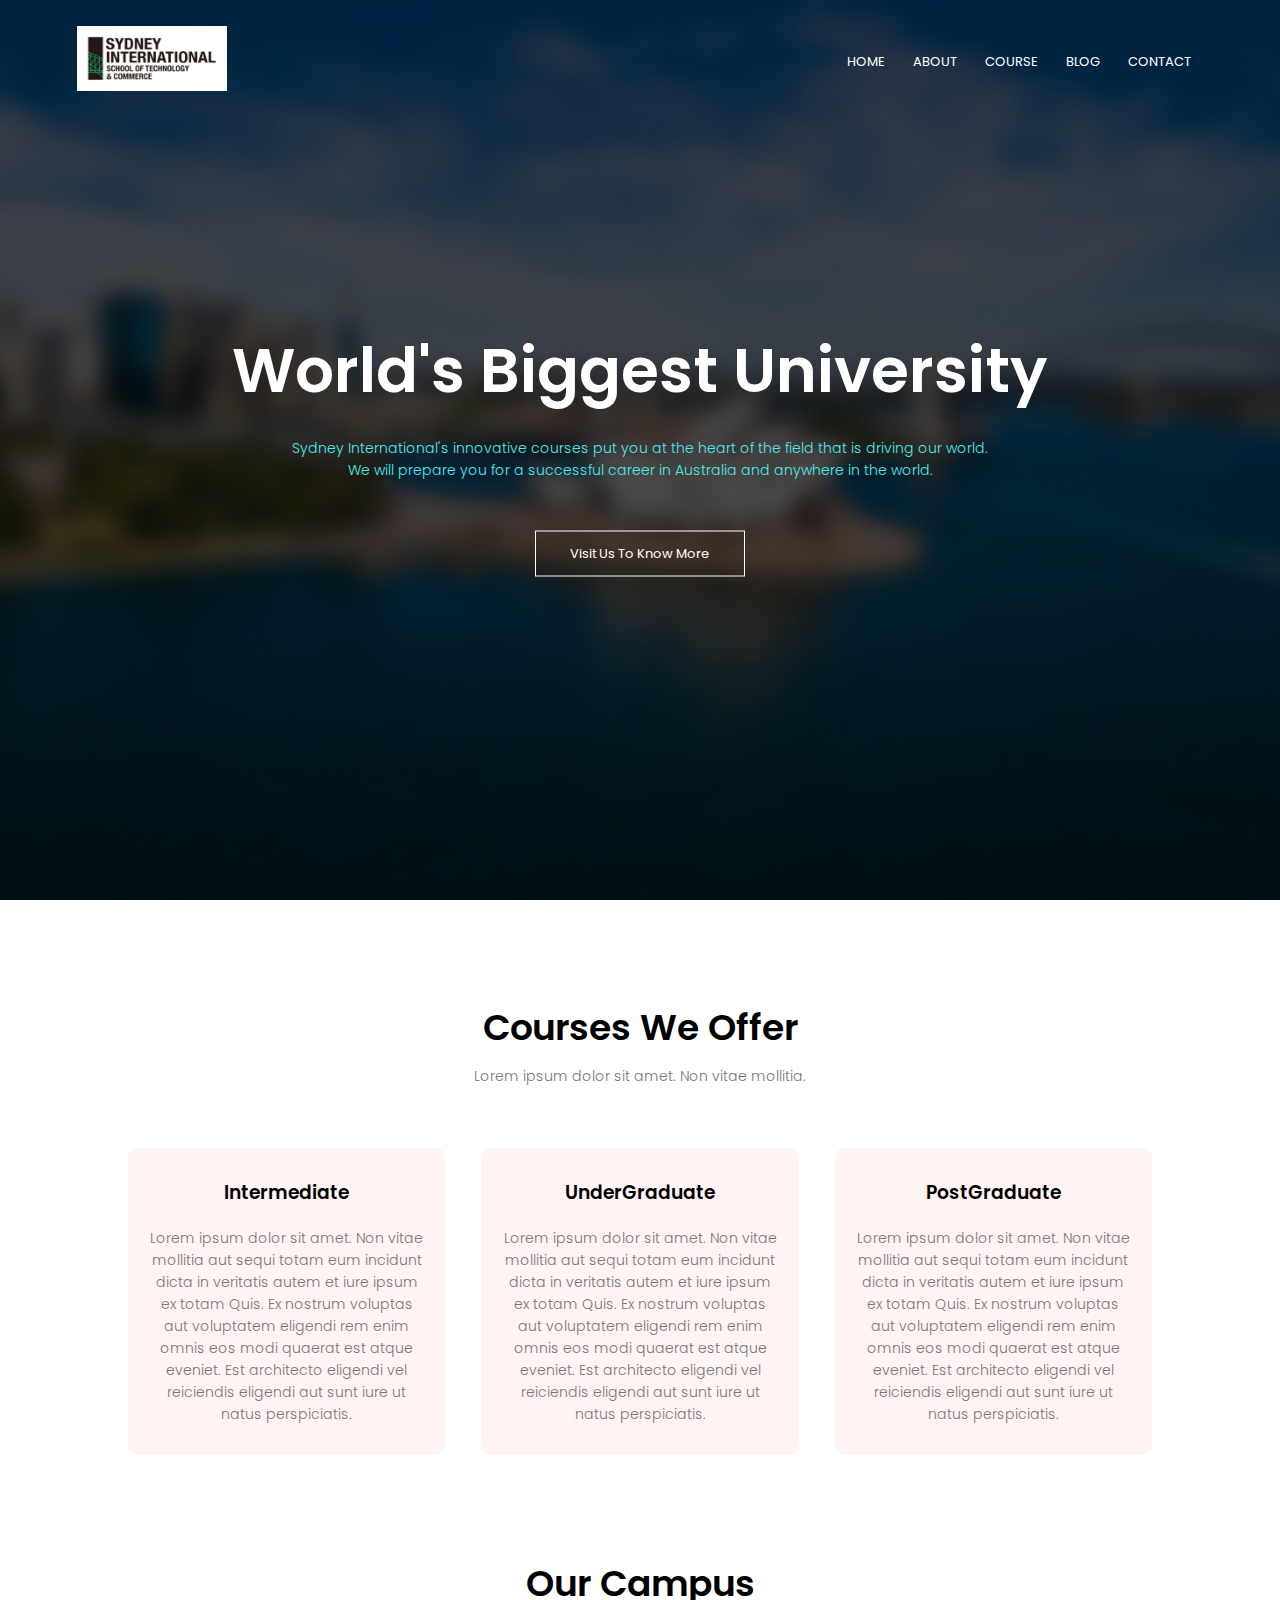
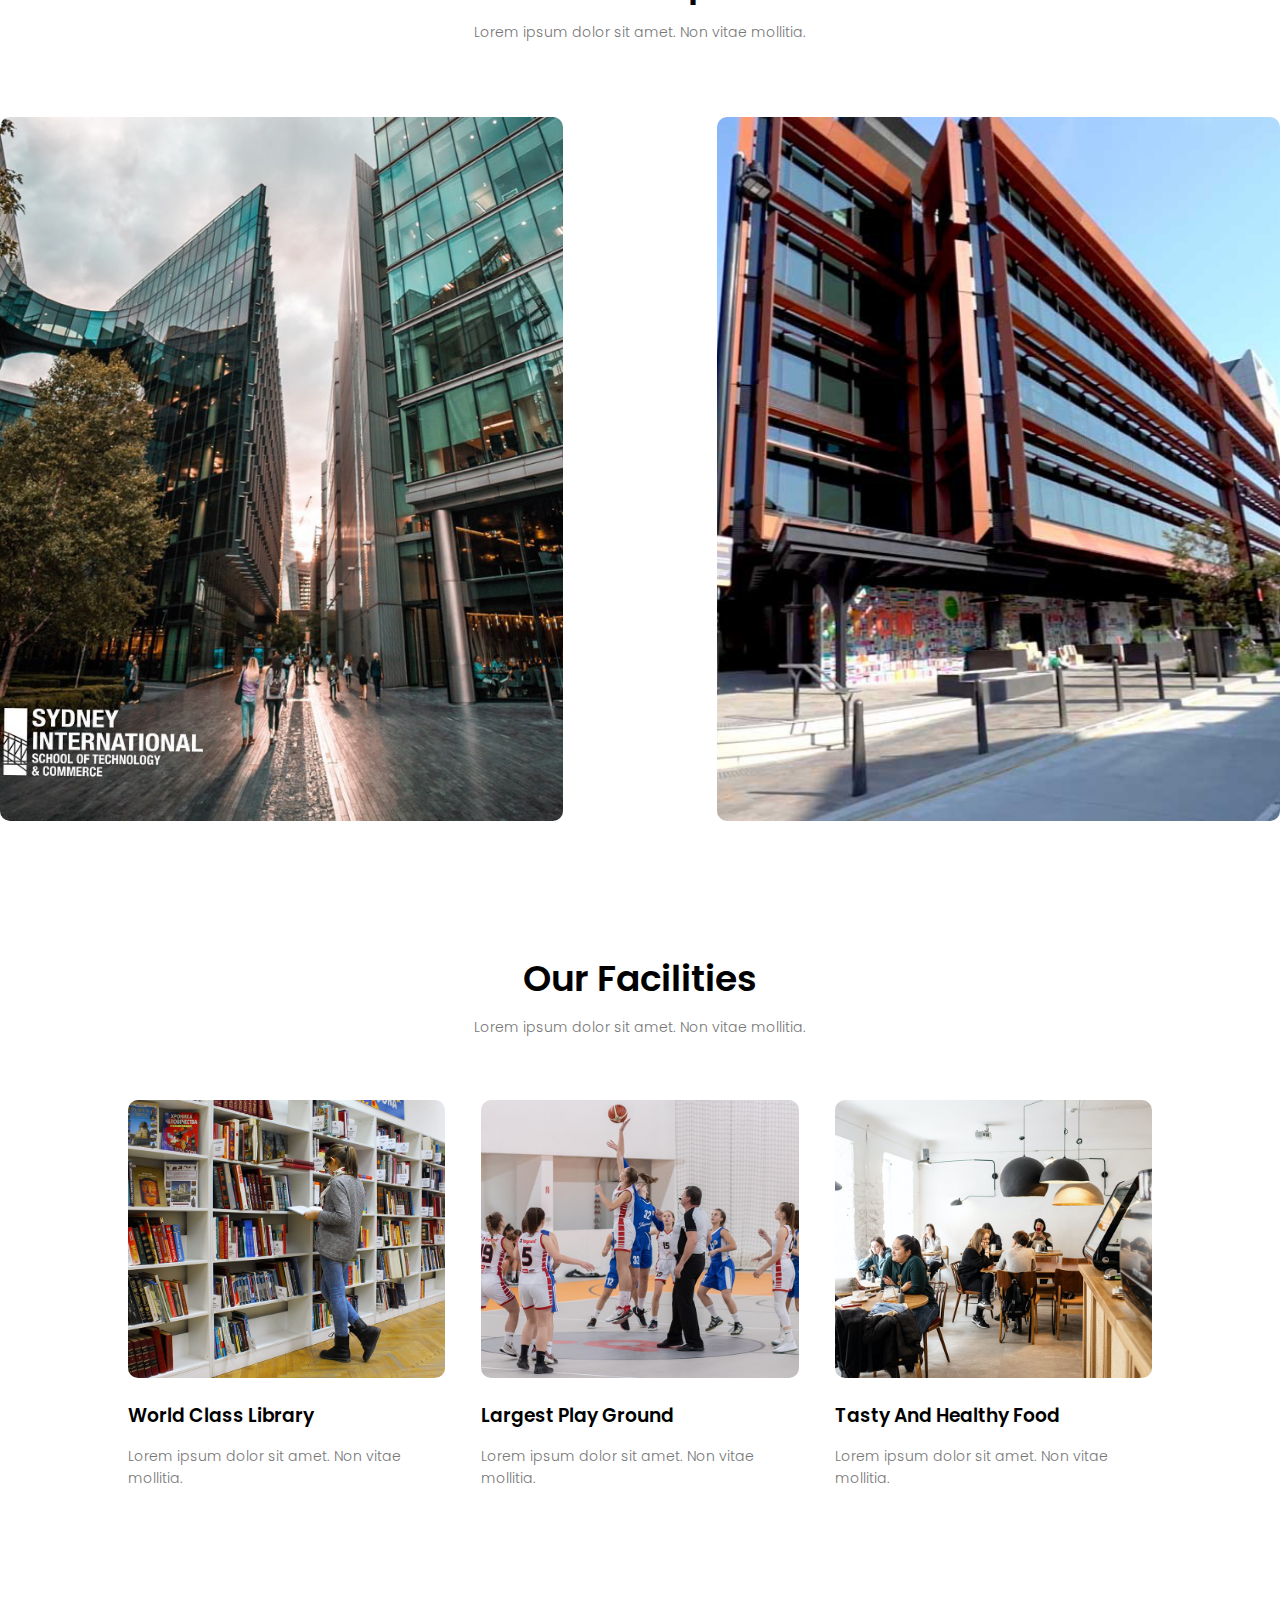
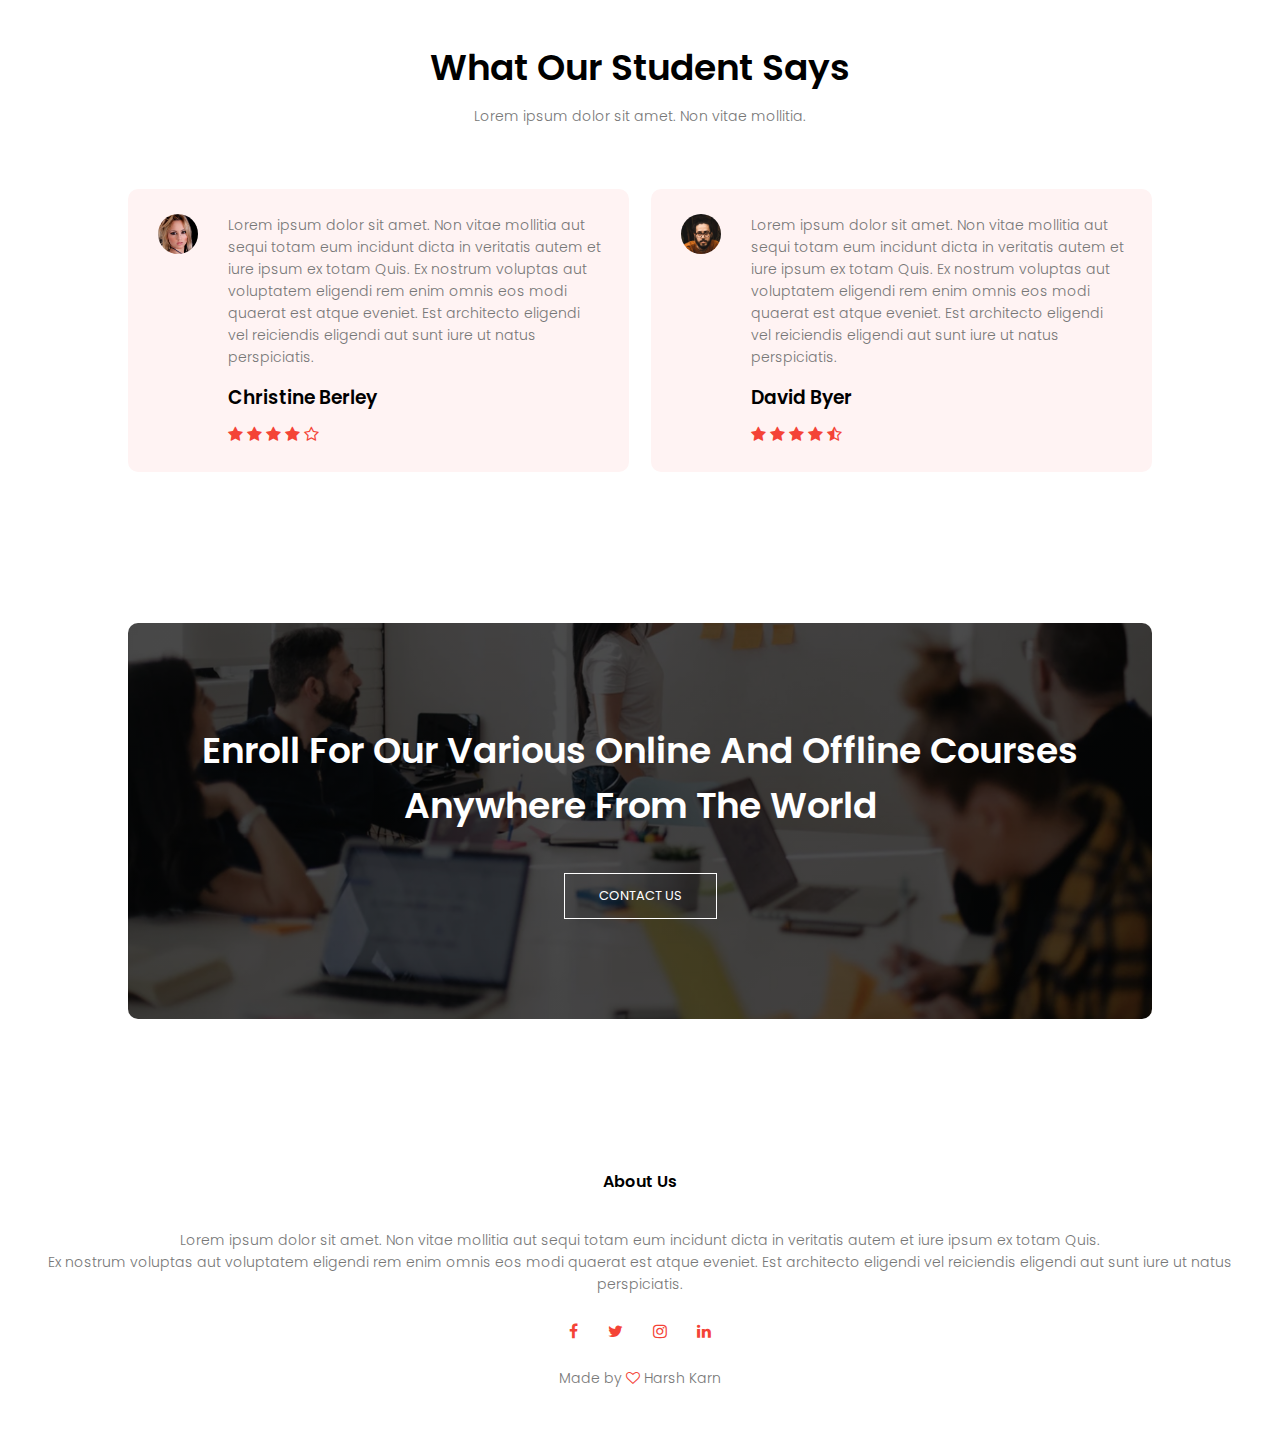
==== index.html @ 25615e6a "ADDED FILES" ====
<!DOCTYPE html>
<html>
<head>
    <meta name="viewport" content="width=device-width, initial-scale=1.0">
    <title>University Website Design</title>
    <link rel="stylesheet" href="style.css"> 
    <link rel="preconnect" href="https://fonts.googleapis.com"><link rel="preconnect" href="https://fonts.gstatic.com" crossorigin><link href="https://fonts.googleapis.com/css2?family=Poppins:wght@100;200;300;400;600;700&display=swap" rel="stylesheet">
    <link rel="stylesheet" href="https://cdnjs.cloudflare.com/ajax/libs/font-awesome/4.7.0/css/font-awesome.min.css">

</head>
<body>
 <section class="header">
     <nav>
     <a href="index.html"><img src="images/logo.png"></a>
         <div class="nav-links" id="navLinks">
             <i class="fa fa-times" onclick="hideMenu()"></i>
         <ul>
             <li><a href="index.html">HOME</a></li>
              <li><a href="about.html">ABOUT</a></li>
              <li><a href="course.html">COURSE</a></li>
              <li><a href="blog.html">BLOG</a></li>
              <li><a href="">CONTACT</a></li>
             </ul>
         </div>
         <i class="fa fa-bars" onclick="showMenu()"></i>
     </nav>
     <div class="text-box">
         <h1>World's Biggest University</h1>
         <p>Sydney International's innovative courses put you at the heart of the field that is driving our world.<br> We will prepare you for a successful career in Australia and anywhere in the world.
</p>
         <a href="" class="hero-btn">Visit Us To Know More</a>
     </div>


    </section>
    <!-------Course------->
    <section class="course">
        <h1>Courses We Offer</h1>
        <p>Lorem ipsum dolor sit amet. Non vitae mollitia. </p>
        
        <div class="row">
        <div class="course-col">
           <h3>Intermediate</h3> 
            <p>Lorem ipsum dolor sit amet. Non vitae mollitia aut sequi totam eum incidunt dicta in veritatis autem et iure ipsum ex totam Quis. Ex nostrum voluptas aut voluptatem eligendi rem enim omnis eos modi quaerat est atque eveniet. Est architecto eligendi vel reiciendis eligendi aut sunt iure ut natus perspiciatis.</p>  
            </div>
            <div class="course-col">
           <h3>UnderGraduate</h3> 
            <p>Lorem ipsum dolor sit amet. Non vitae mollitia aut sequi totam eum incidunt dicta in veritatis autem et iure ipsum ex totam Quis. Ex nostrum voluptas aut voluptatem eligendi rem enim omnis eos modi quaerat est atque eveniet. Est architecto eligendi vel reiciendis eligendi aut sunt iure ut natus perspiciatis.</p>  
            </div>
            <div class="course-col">
           <h3>PostGraduate</h3> 
            <p>Lorem ipsum dolor sit amet. Non vitae mollitia aut sequi totam eum incidunt dicta in veritatis autem et iure ipsum ex totam Quis. Ex nostrum voluptas aut voluptatem eligendi rem enim omnis eos modi quaerat est atque eveniet. Est architecto eligendi vel reiciendis eligendi aut sunt iure ut natus perspiciatis.</p>  
            </div>
        </div>
    </section>
    
    <!-----campus----->
    <section class="campus">
    <h1>Our Campus</h1>
    <p>Lorem ipsum dolor sit amet. Non vitae mollitia. </p>
        
        
        <div class="row">
        <div class="campus-col">
            <img src="images/sistc.png">
            <div class="layer">
                <h3>SISTC</h3>
             </div>
             </div>
            <div class="campus-col">
            <img src="images/sistc_b.png">
            <div class="layer">
                <h3>SYDNEY INTERNATIONAL SCHOOL</h3>
                </div>
            </div>
        </div>
    </section>
    
    <!-----Facilities----->
    <section class="facilities">
    <h1>Our Facilities</h1>
        <p>Lorem ipsum dolor sit amet. Non vitae mollitia. </p>
        
        <div class="row">
        <div class="facilities-col">
        <img src="images/library.png">
            <h3>World Class Library</h3>
            <p>Lorem ipsum dolor sit amet. Non vitae mollitia. </p>
            </div>
         <div class="facilities-col">
        <img src="images/basketball.png">
            <h3>Largest Play Ground</h3>
            <p>Lorem ipsum dolor sit amet. Non vitae mollitia. </p>
        </div>
 <div class="facilities-col">
        <img src="images/cafeteria.png">
            <h3>Tasty And Healthy Food</h3>
            <p>Lorem ipsum dolor sit amet. Non vitae mollitia. </p>
        </div>
        </div>
     </section>

    <!-----testimonials----->
    
    <section class="testimonials">
         <h1>What Our Student Says</h1>
            <p>Lorem ipsum dolor sit amet. Non vitae mollitia. </p>
        <div class="row">
        <div class="testimonial-col">
            <img src="images/user1.jpg">
            <div>
                <p>Lorem ipsum dolor sit amet. Non vitae mollitia aut sequi totam eum incidunt dicta in veritatis autem et iure ipsum ex totam Quis. Ex nostrum voluptas aut voluptatem eligendi rem enim omnis eos modi quaerat est atque eveniet. Est architecto eligendi vel reiciendis eligendi aut sunt iure ut natus perspiciatis.</p>  
                <h3>Christine Berley</h3>
                <i class="fa fa-star"></i>
                <i class="fa fa-star"></i>
                <i class="fa fa-star"></i>
                <i class="fa fa-star"></i>
                <i class="fa fa-star-o"></i>
            </div>
          </div>
            <div class="testimonial-col">
            <img src="images/user2.jpg">
            <div>
                <p>Lorem ipsum dolor sit amet. Non vitae mollitia aut sequi totam eum incidunt dicta in veritatis autem et iure ipsum ex totam Quis. Ex nostrum voluptas aut voluptatem eligendi rem enim omnis eos modi quaerat est atque eveniet. Est architecto eligendi vel reiciendis eligendi aut sunt iure ut natus perspiciatis.</p>  
                <h3>David Byer</h3>
                <i class="fa fa-star"></i>
                <i class="fa fa-star"></i>
                <i class="fa fa-star"></i>
                <i class="fa fa-star"></i>
                <i class="fa fa-star-half-o"></i>
            </div>
          </div>
        </div>
    
    
    </section>
    
    <!-----Call To Action----->
    
    <section class="cta">
        <h1>Enroll For Our Various Online And Offline Courses <br>Anywhere From The World</h1>
        <a href="" class="hero-btn">CONTACT US</a>
    </section>
    
    
    <!------Footer------>
    
    <section class="footer">
        <h4>About Us</h4>
        <p>Lorem ipsum dolor sit amet. Non vitae mollitia aut sequi totam eum incidunt dicta in veritatis autem et iure ipsum ex totam Quis.<br> Ex nostrum voluptas aut voluptatem eligendi rem enim omnis eos modi quaerat est atque eveniet. Est architecto eligendi vel reiciendis eligendi aut sunt iure ut natus perspiciatis.</p>
        <div class="icons">
        <i class="fa fa-facebook"></i>
             <i class="fa fa-twitter"></i>
             <i class="fa fa-instagram"></i>
             <i class="fa fa-linkedin"></i>
        </div>
        <p>Made by <i class="fa fa-heart-o"></i> Harsh Karn</p>
    </section>
     

    
    
    
    
    
    
    
     

<!--------Javascript for Toggle Menu--------> 
<script>
    var navLinks = document.getElementById("navLinks");
    function showMenu(){
        navLinks.style.right = "0";
    }
    function hideMenu(){
        navLinks.style.right = "-200px";
    }
     </script>
   
</body>
</html>
---- style.css ----
* {
    margin: 0;
    padding: 0;
    font-family: 'Poppins', sans-serif;
}
.header{
    min-height: 100vh;
    width: 100%;
 background-image:  linear-gradient(rgba(0,0,0,0.7),rgba(0,0,0,0.7)),url(images/banner.jpg);
background-position: center;
background-size: cover;
position: relative;
}
nav{
    display: flex;
    padding: 2% 6%;
    justify-content: space-between;
    align-items: center;
} 
nav img{
width: 150px;
}
.nav-links{
    flex: 1;
    text-align: right;
}
.nav-links ul li{
    list-style: none;
    display: inline-block;
    padding: 8px 12px;
    position: relative;
}
.nav-links ul li a{
   color: #fff;
    text-decoration: none;
    font-size: 13px;
}
.nav-links ul li::after{
    content: '';
    width: 0%;
    height: 2px;
    background: #f44336;
    display: block;
    margin: auto;
    transition: 0.5s;
}
.nav-links ul li:hover::after{
    width: 100%;
}
.text-box{
    width: 90%;
    color: #fff;
    position: absolute;
    top: 50%;
    left: 50%;
    transform: translate(-50%,-50%);
    text-align: center;
}
.text-box h1{
    font-size: 62px;
}
.text-box p{
    margin: 10px 0 40px;
    font-size: 14px;
    color: #50ebec;
}
.hero-btn{
    display: inline-block;
    text-decoration: none;
    color: #fff;
    border: 1px solid #fff;
    padding: 12px 34px;
    font-size: 13px;
    background: transparent;
    position: relative;
    cursor: pointer;
}
.hero-btn:hover{
    border: 1px solid #00ffff;
    background: #00ffff;
    transition: 1s;
}

nav .fa{
    display: none;
}



@media(max-width: 700px){
    .text-box h1{
        font-size: 20px;
    }
    .nav-links ul li{
        position:absolute;
        background: #f44336;
        height: 100vh;
        width: 200px;
        top: 0;
        right: -200px;
        text-align: left;
        z-index: 2;
        transition: 1s;
    }
    nav .fa{
        display: block;
        color: #fff;
        margin: 10px;
        font-size: 22px;
        cursor: pointer;
    }
    .nav-links ul{
        padding: 30px;
    } 
}


/*-----course-----*/

.course{
    width: 80%;
    margin: auto;
    text-align: center;
    padding-top: 100px;
}
h1{
    font-size: 36px;
    font-weight: 600;
}

p{
    color: #777;
    font-size: 14px;
    font-weight: 300;
    line-height: 22px;
    padding: 10px;
}

.row{
    margin-top: 5%;
    display: flex;
    justify-content: space-between;
}
.course-col{
    flex-basis: 31%;
    background: #fff3f3;
    border-radius: 10px;
    margin-bottom: 5%;
    padding: 20px 12px;
    box-sizing: border-box;
    transition: 0.5s;
}
h3{
    text-align: center;
    font-weight: 600;
    margin: 10px 0;
}
.course-col:hover{
    box-shadow: 0 0 20px 0px rgba(0,0,0,0.7);
}
@media(max-width: 700px){
    .row{
        flex-direction: column;
    }
}

/*-----campus-----*/

.campus{
    width: 80%
        margin: auto;
    text-align: center;
    padding-top: 50px;
}
.campus-col{
    flex-basis: 44%;
    border-radius: 10px;
    margin-bottom: 30px;
    position: relative;
    overflow: hidden;
}
.campus-col img{
  width: 100%; 
    display: block;
}
.layer{
    background: transparent;
    height: 100%;
    width: 100%;
    position: absolute;
    top: 0;
    left: 0;
    transition: 0.5s;
}
.layer:hover{
    background: rgba(226,0,0,0.7);
}
.layer h3{
    width: 100%;
    font-weight: 500;
    color: #fff;
    font-size: 26px;
    bottom: 0;
    left: 50%;
    transform: translateX(-50%);
    position: absolute;
    opacity: 0;
    transition: 0.5s;
}
.layer:hover h3{
    bottom: 49%;
    opacity: 1;
}

/*------facilities------*/

.facilities{
    width: 80%;
    margin: auto;
    text-align: center;
    padding-top: 100px;
}
.facilities-col{
    flex-basis: 31%;
    border-radius: 10px;
    margin-bottom: 5%;
    text-align: left;
}
.facilities-col img{
    width: 100%;
    border-radius: 10px;
}

.facilities-col p{
    padding: 0;
}
.facilities-col h3{
    margin-top: 16px;
    margin-bottom: 15px;
    text-align: left;
}

/*-----testimonials-----*/

.testimonials{
   width: 80%;
    margin: auto;
    padding-top: 100px;
    text-align: center;
}
.testimonial-col{
    flex-basis: 44%;
    border-radius: 10px;
    margin-bottom: 5%;
    text-align: left;
    background: #fff3f3;
    padding: 25px;
    cursor: pointer;
    display: flex;
}
.testimonial-col img{
    height: 40px;
    margin-left: 5px;
    margin-right: 30px;
    border-radius: 50%;
}
.testimonial-col p{
    padding: 0;
}
.testimonial-col h3{
    margin-top: 15px;
    text-align: left;
}
.testimonial-col .fa{
    color: #f44336;
}
@media(max-width: 700px){
    .testimonial-col img{
    margin-left: 0px;
    margin-right: 15px;
   }
}

/*-----call to action-----*/

.cta{
    margin: 100px auto;
    width: 80%;
    background-image: linear-gradient(rgba(0,0,0,0.7),rgba(0,0,0,0.7)),url(images/banner2.jpg);
    background-position: center;
    background-size: cover;
    border-radius: 10px;
    text-align: center;
    padding: 100px 0;
}

.cta h1{
    color: #fff;
    margin-bottom: 40px;
    padding: 0;   
}

@media(max-width: 700px){
    .cta h1{
      font-size: 24px;  
    }
}

/*------footer------*/

.footer{
    width: 100%;
    text-align: center;
    padding: 30px 0;
}

.footer h4{
  margin-bottom: 25px;
 margin-top: 20px;
    font-weight: 600;
}
.icons .fa{
    color: #f44336;
    margin: 0 13px;
    cursor: pointer;
    padding: 18px 0;
}
.fa-heart-o{
    color: #f44336; 
}

/*------about us page------*/

.sub-header{
    height: 50vh;
    width: 100;
    background-image: linear-gradient(rgba(4,9,30,0.7),rgba(4,9,30,0.7)),url(images/background.jpg);
    background-position: center;
    background-size: cover;
    text-align: center;
    color: #fff;
}
.sub-header h1{
    margin-top: 100px;
}

.about-us{
    width: 80%;
    margin: auto;
    padding-top: 80px;
    padding-bottom: 50px;
}

.about-col{
    flex-basis: 48%;
    padding: 30px 2px;
}
.about-col img{
    width: 100%;
}

.about-col h1{
    padding-top: 0;
}
.about-col p{
    padding: 15px 0 25px;
}

.red-btn{
    border: 1px solid #f44336;
    background: transparent;
    color: #f44336;
}

.red-btn:hover{
    color: darkgreen;
}

/*------blog-content------*/

.blog-content{
    width: 80%;
    margin: auto;
    padding: 60px 0;
}
.blog-left{
    flex-basis: 65%;
}
.blog-left img{
    width: 100%;
}
.blog-left h2{
    color: #222;
    font-weight: 600;
    margin: 30px 0;
}
.blog-left p{
    color: #999;
    padding: 0;
}


.blog-right{
    flex-basis: 32%; 
}
.blog-right h3{
    background: #f44336;
    color: #fff;
    padding: 7px 0;
    font-size: 16px;
    margin-bottom: 20px;
}
.blog-right div{
    display: flex;
    align-items: center;
    justify-content: space-between;
    color: #555;
    padding: 8px;
    box-sizing: border-box;
}

.comment-box{
    border: 1px solid #ccc;
    margin: 50px 0;
    padding: 10px 20px;
}
.comment-box h3{
    text-align: left;
}
.comment-form input, .comment-form textarea{
    width: 100%;
    padding: 10px;
    margin: 15px 0;
    box-sizing: border-box;
    border: none;
    outline: none;
    background: #f0f0f0;
}

.comment-form button{
    margin: 10px 0;
}

@media(max-width:700px){
    .sub-header h1{
        font-size: 24px;
    }
}
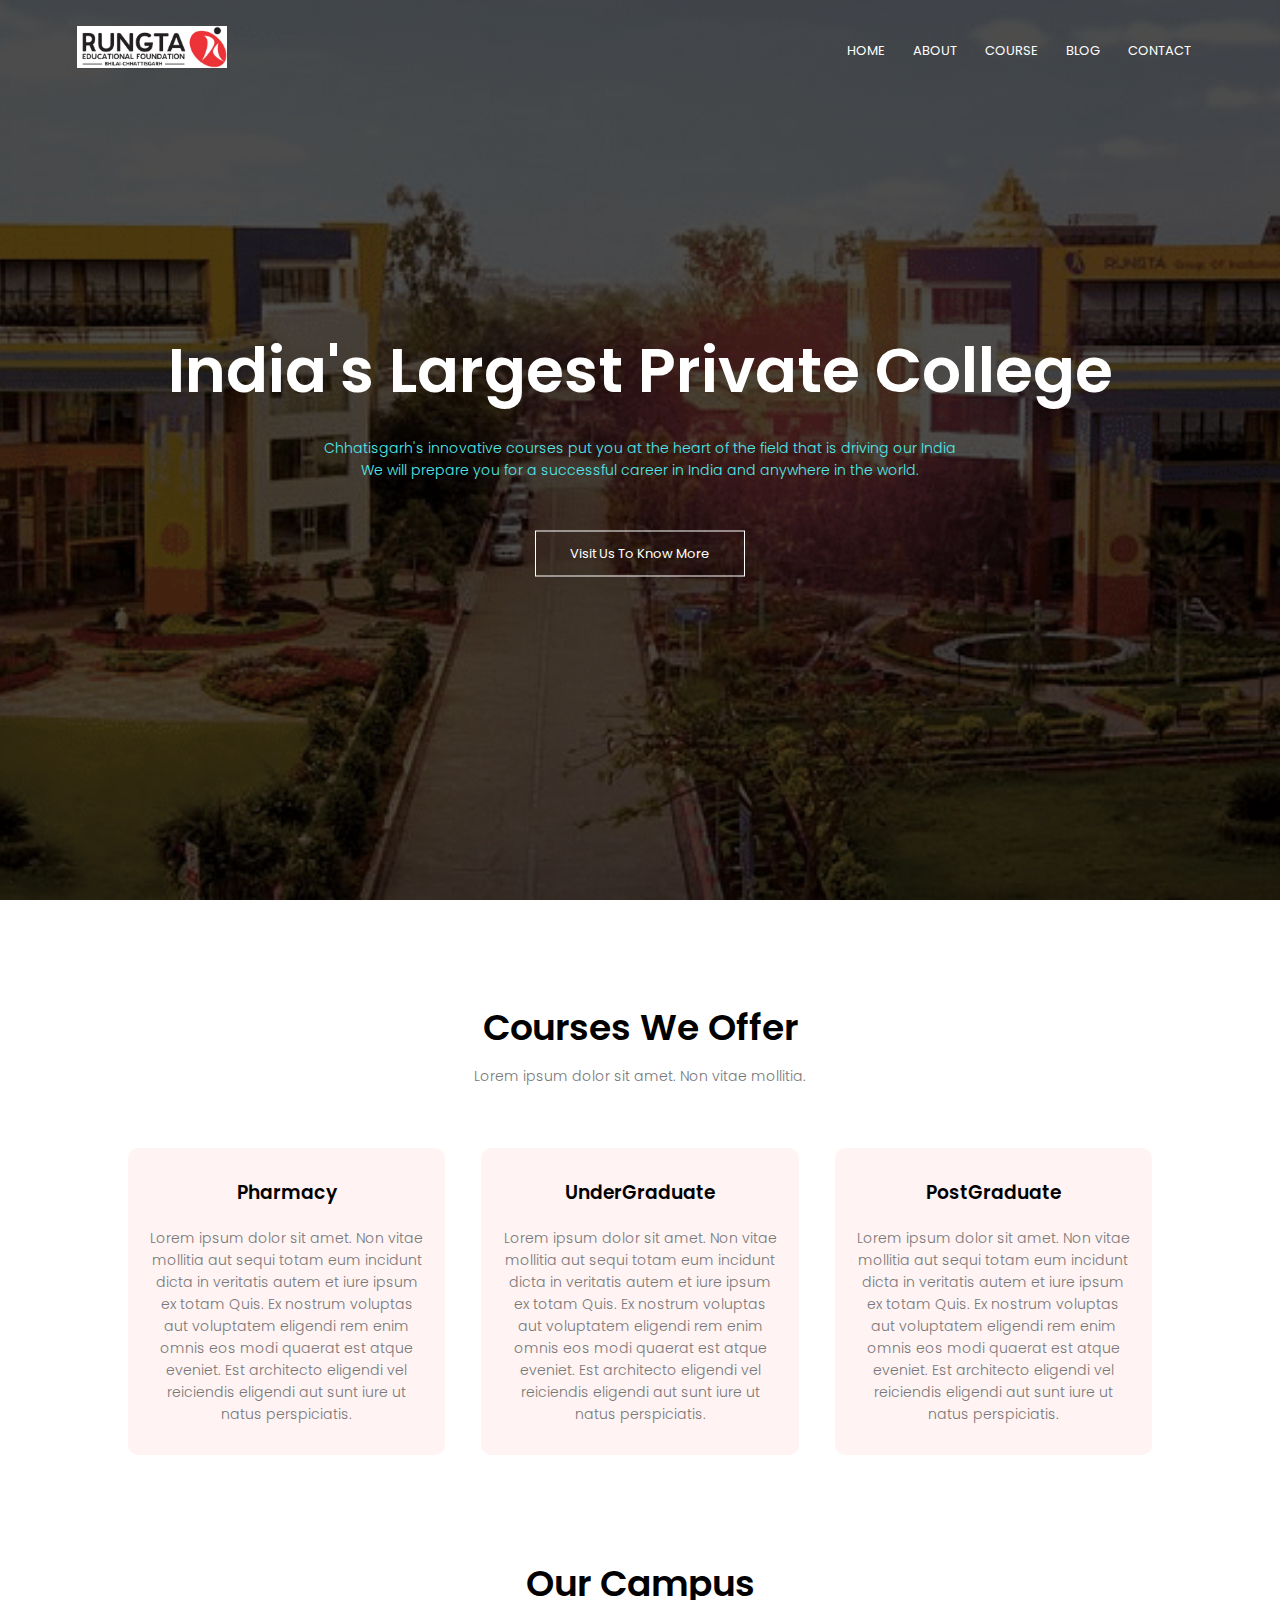
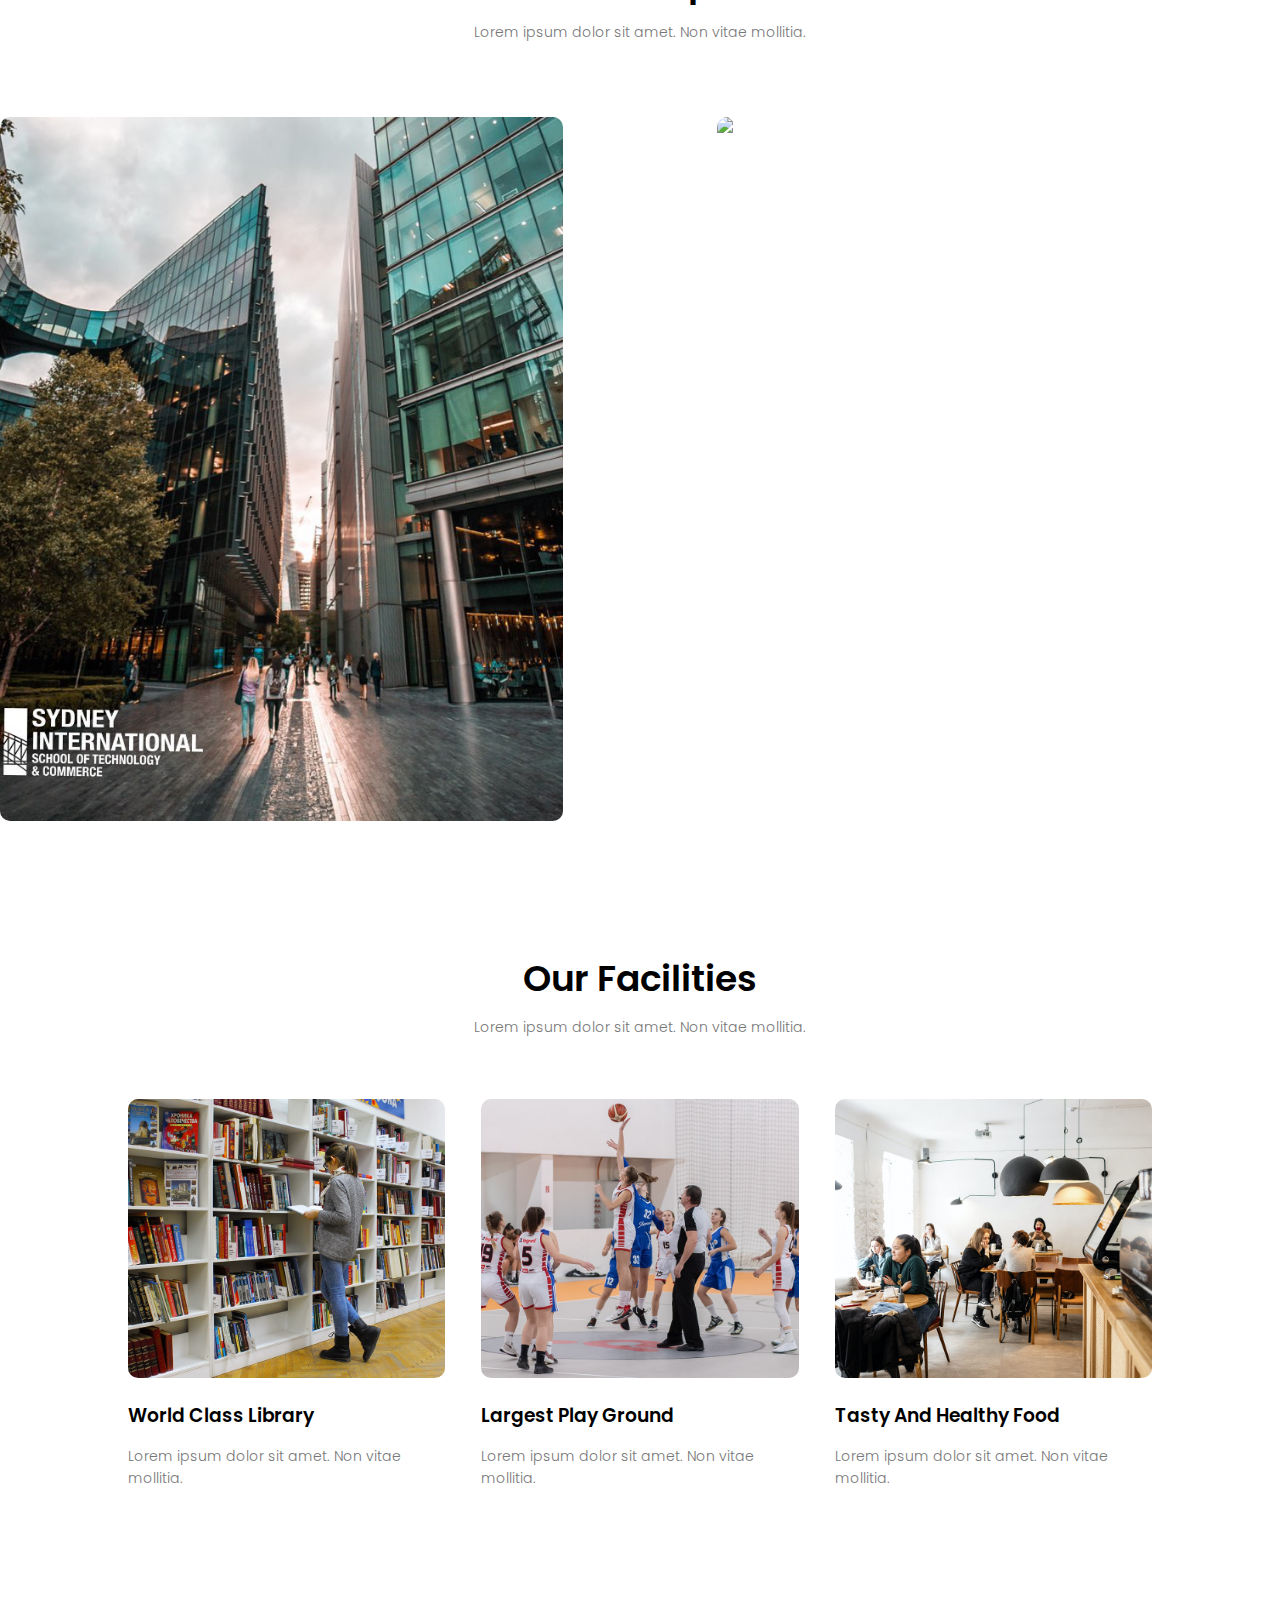
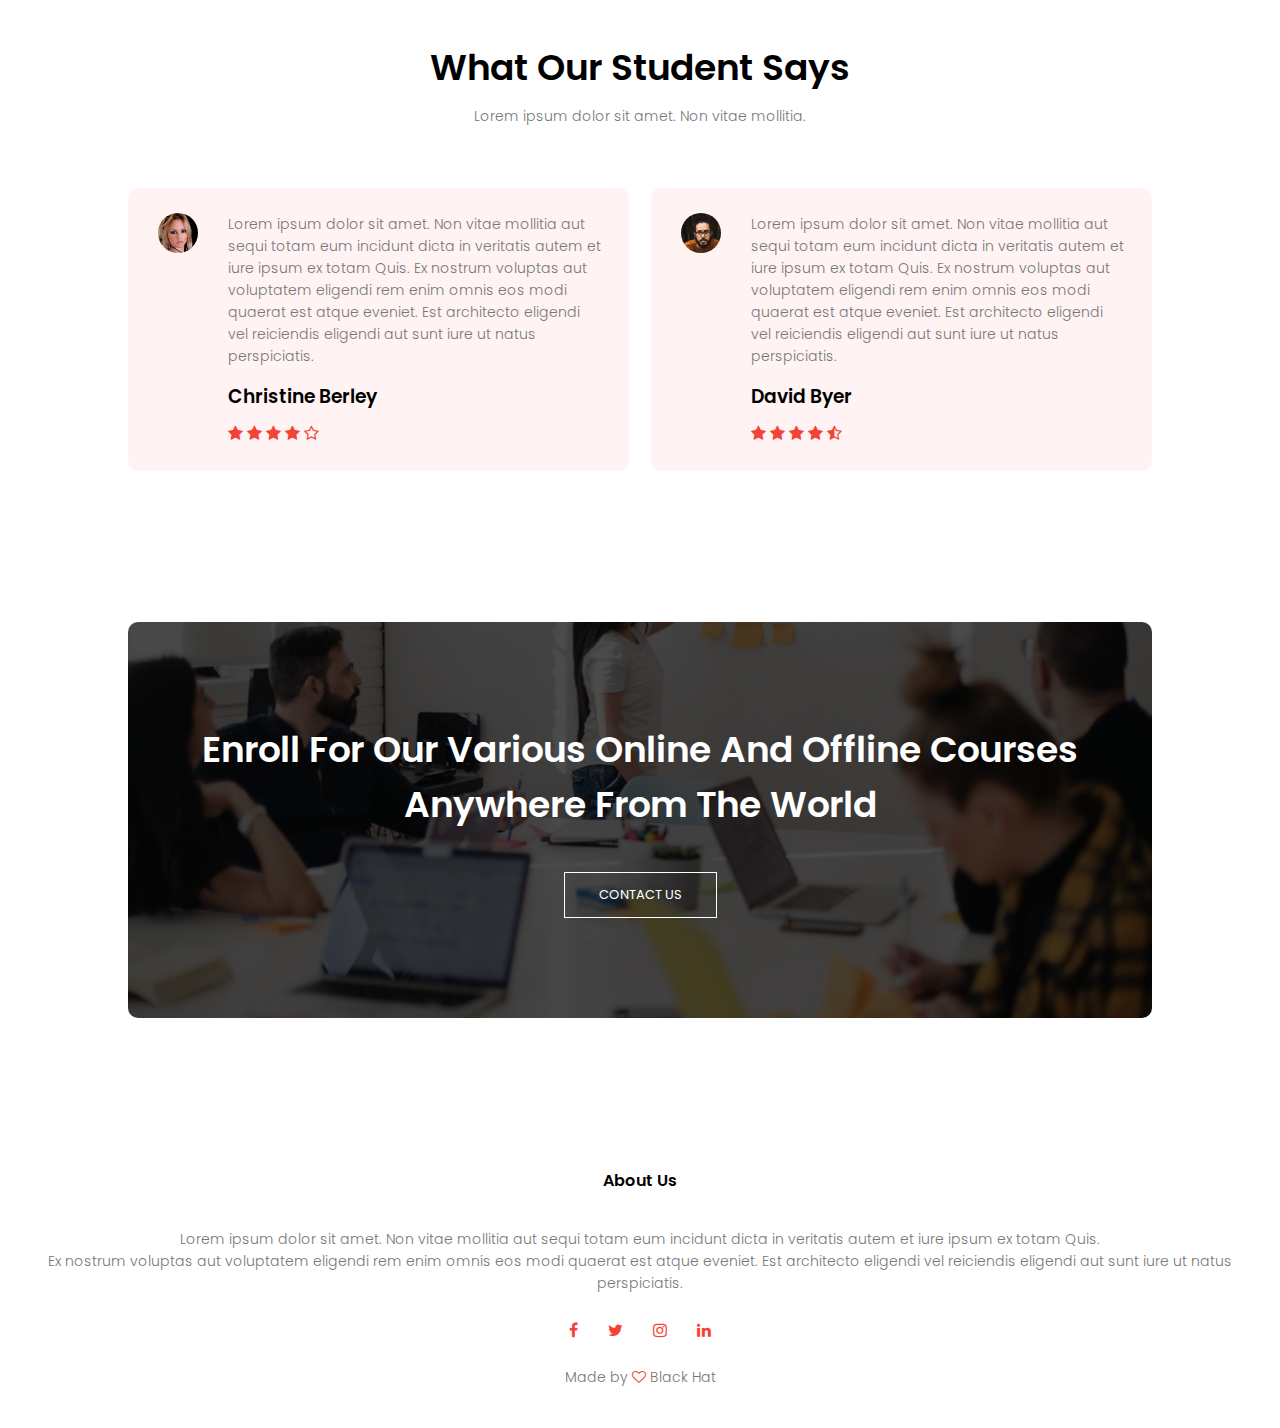
==== commit 601fa818: "banner changed" ====
--- a/index.html
+++ b/index.html
@@ -11,7 +11,7 @@
 <body>
  <section class="header">
      <nav>
-     <a href="index.html"><img src="images/logo.png"></a>
+     <a href="index.html"><img src="images/logo.jpeg"></a>
          <div class="nav-links" id="navLinks">
              <i class="fa fa-times" onclick="hideMenu()"></i>
          <ul>
@@ -25,8 +25,8 @@
          <i class="fa fa-bars" onclick="showMenu()"></i>
      </nav>
      <div class="text-box">
-         <h1>World's Biggest University</h1>
-         <p>Sydney International's innovative courses put you at the heart of the field that is driving our world.<br> We will prepare you for a successful career in Australia and anywhere in the world.
+         <h1>India's Largest Private College</h1>
+         <p> Chhatisgarh's innovative courses put you at the heart of the field that is driving our India<br> We will prepare you for a successful career in India and anywhere in the world.
 </p>
          <a href="" class="hero-btn">Visit Us To Know More</a>
      </div>
@@ -40,7 +40,7 @@
         
         <div class="row">
         <div class="course-col">
-           <h3>Intermediate</h3> 
+           <h3>Pharmacy</h3> 
             <p>Lorem ipsum dolor sit amet. Non vitae mollitia aut sequi totam eum incidunt dicta in veritatis autem et iure ipsum ex totam Quis. Ex nostrum voluptas aut voluptatem eligendi rem enim omnis eos modi quaerat est atque eveniet. Est architecto eligendi vel reiciendis eligendi aut sunt iure ut natus perspiciatis.</p>  
             </div>
             <div class="course-col">
@@ -62,13 +62,13 @@
         
         <div class="row">
         <div class="campus-col">
-            <img src="images/sistc.png">
+            <img src="images/rcet.png">
             <div class="layer">
                 <h3>SISTC</h3>
              </div>
              </div>
             <div class="campus-col">
-            <img src="images/sistc_b.png">
+            <img src="images/rcetbhilai.png">
             <div class="layer">
                 <h3>SYDNEY INTERNATIONAL SCHOOL</h3>
                 </div>
@@ -154,7 +154,7 @@
              <i class="fa fa-instagram"></i>
              <i class="fa fa-linkedin"></i>
         </div>
-        <p>Made by <i class="fa fa-heart-o"></i> Harsh Karn</p>
+        <p>Made by <i class="fa fa-heart-o"></i> Black Hat </p>
     </section>
      
 
--- a/style.css
+++ b/style.css
@@ -6,7 +6,7 @@
 .header{
     min-height: 100vh;
     width: 100%;
- background-image:  linear-gradient(rgba(0,0,0,0.7),rgba(0,0,0,0.7)),url(images/banner.jpg);
+ background-image:  linear-gradient(rgba(0,0,0,0.7),rgba(0,0,0,0.7)),url(images/banner.png);
 background-position: center;
 background-size: cover;
 position: relative;
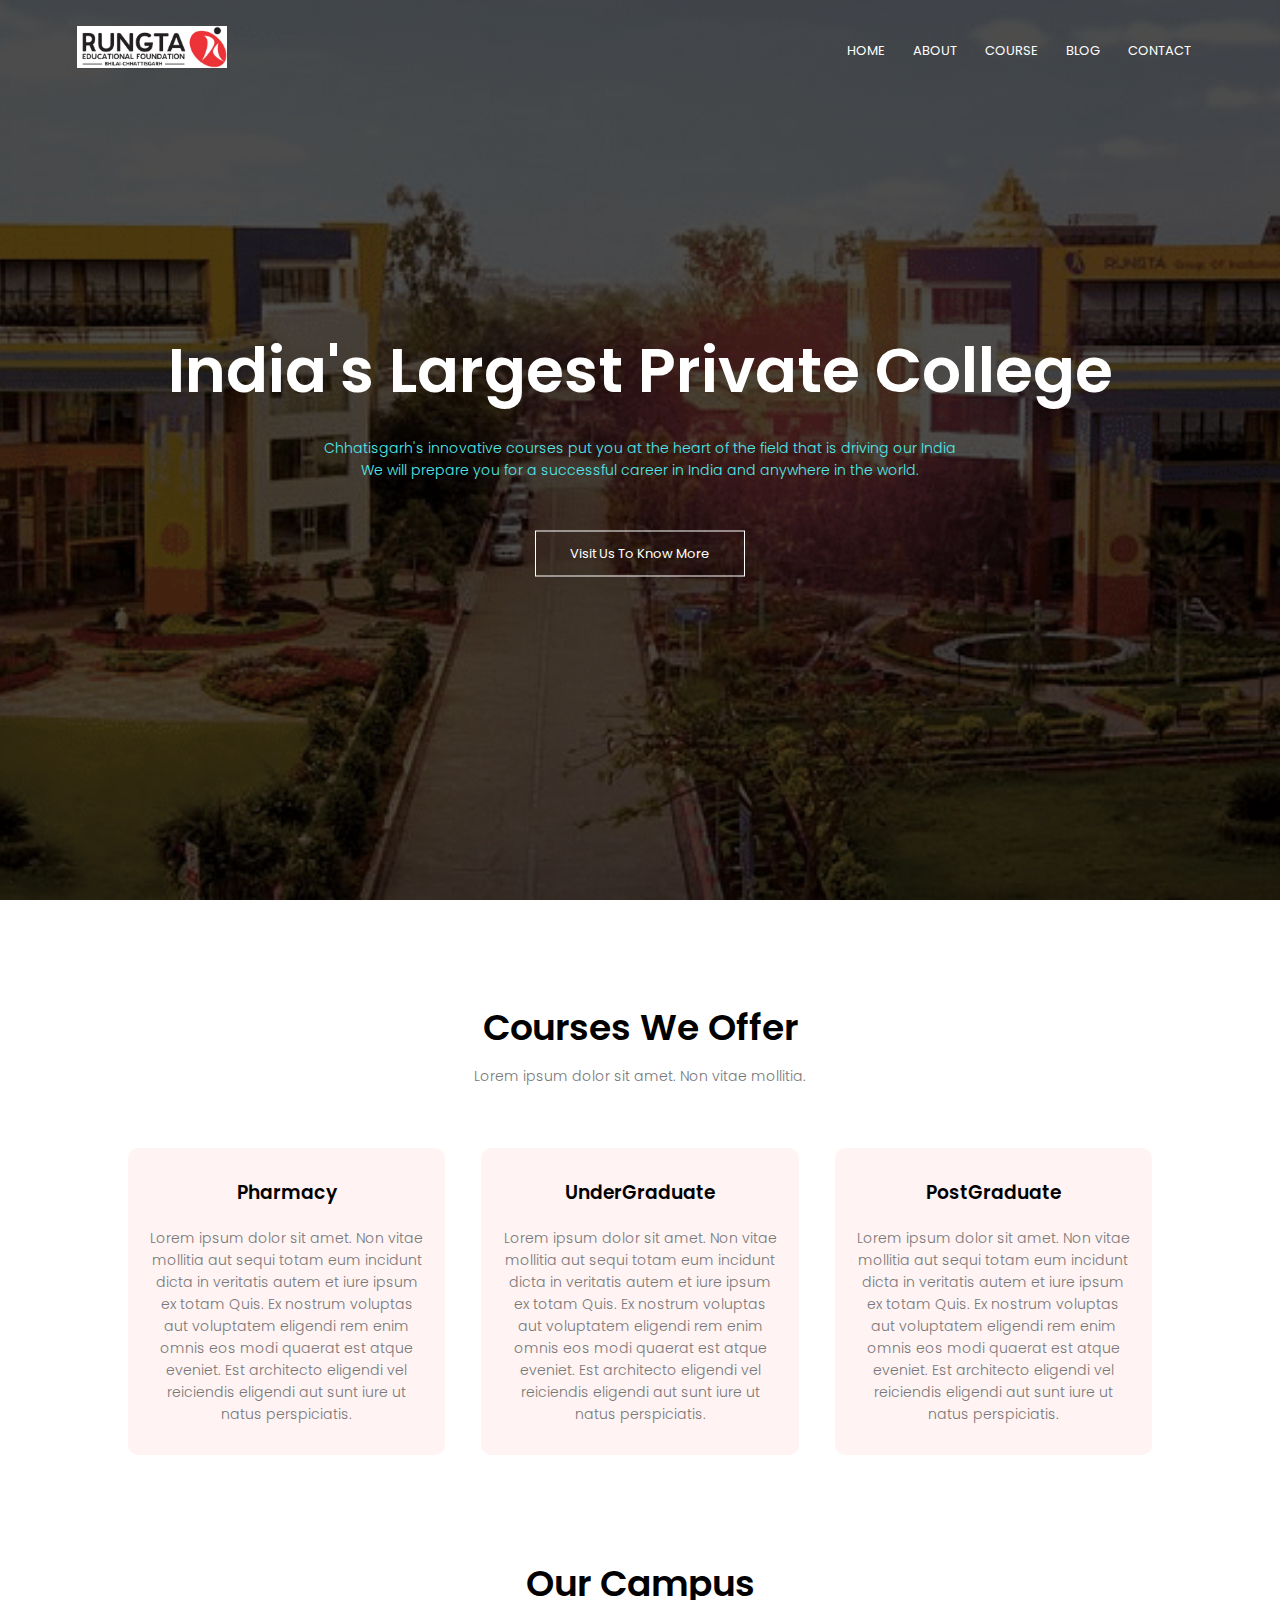
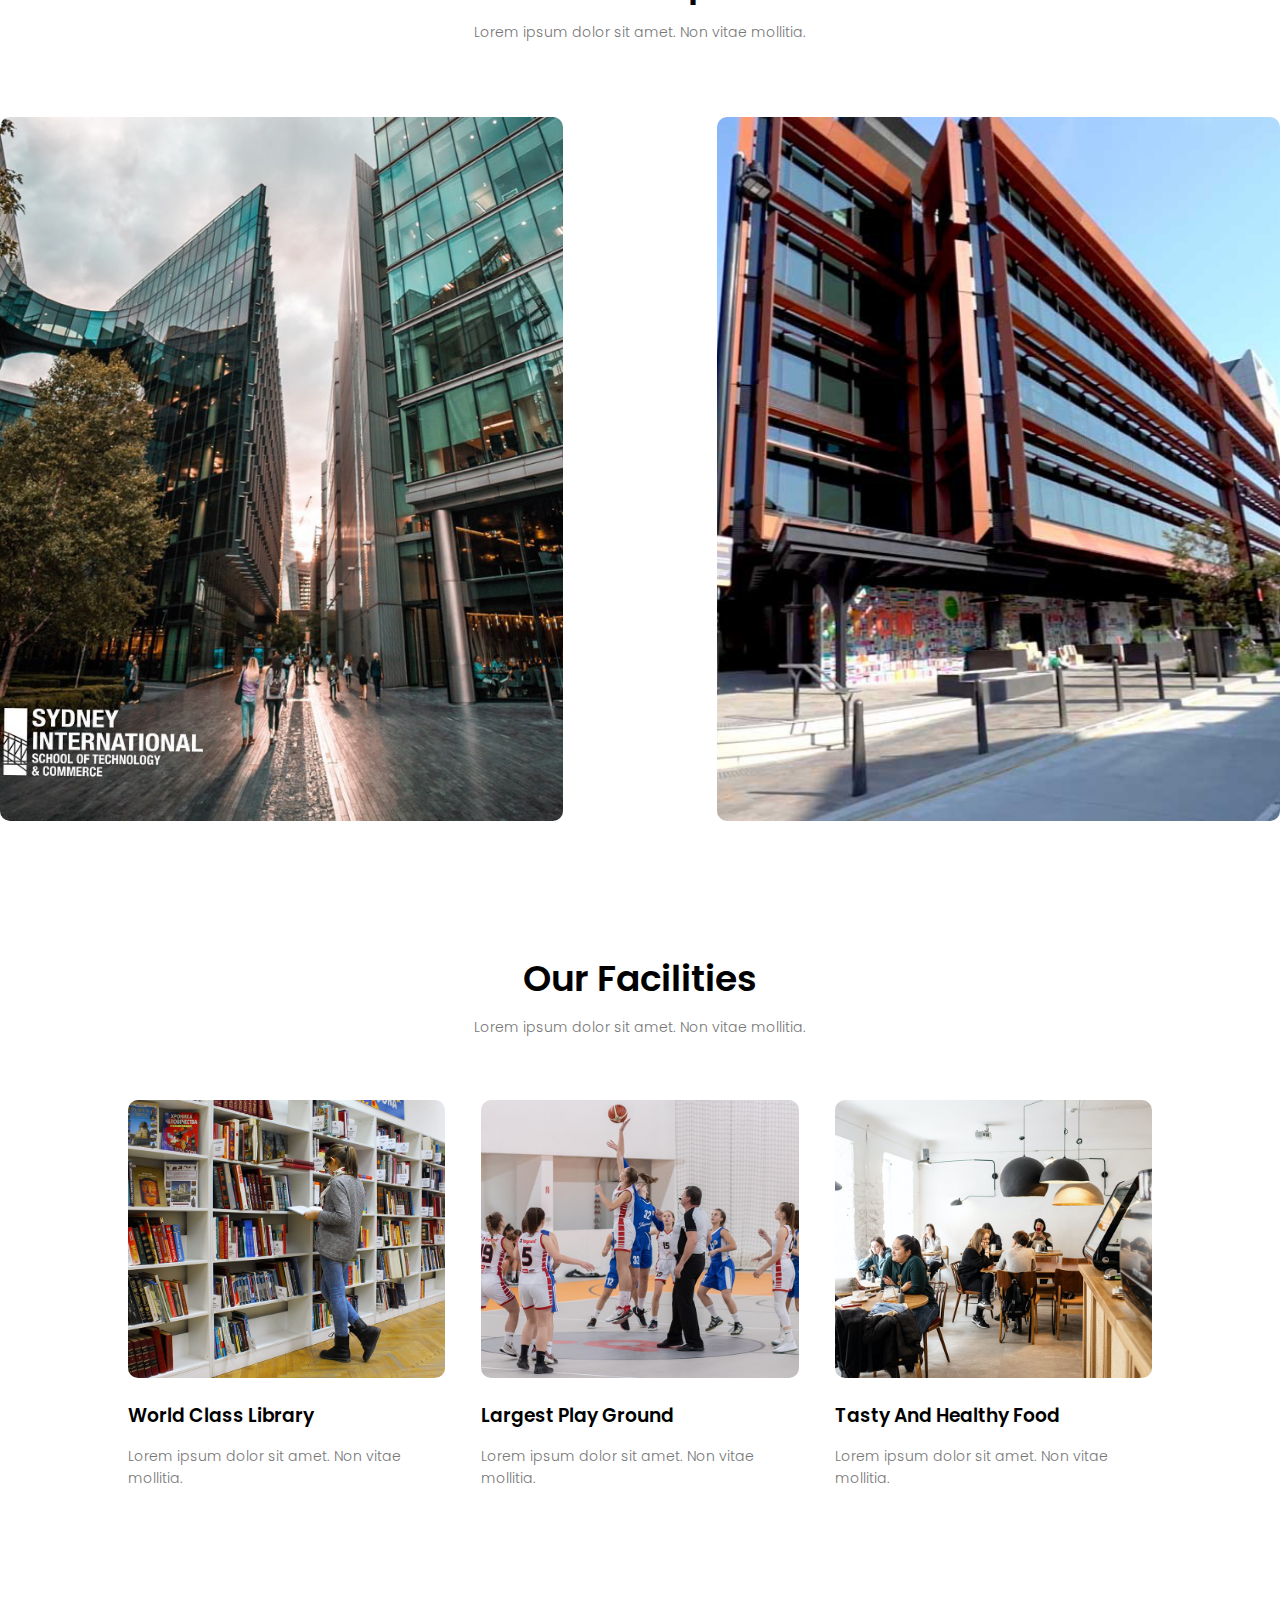
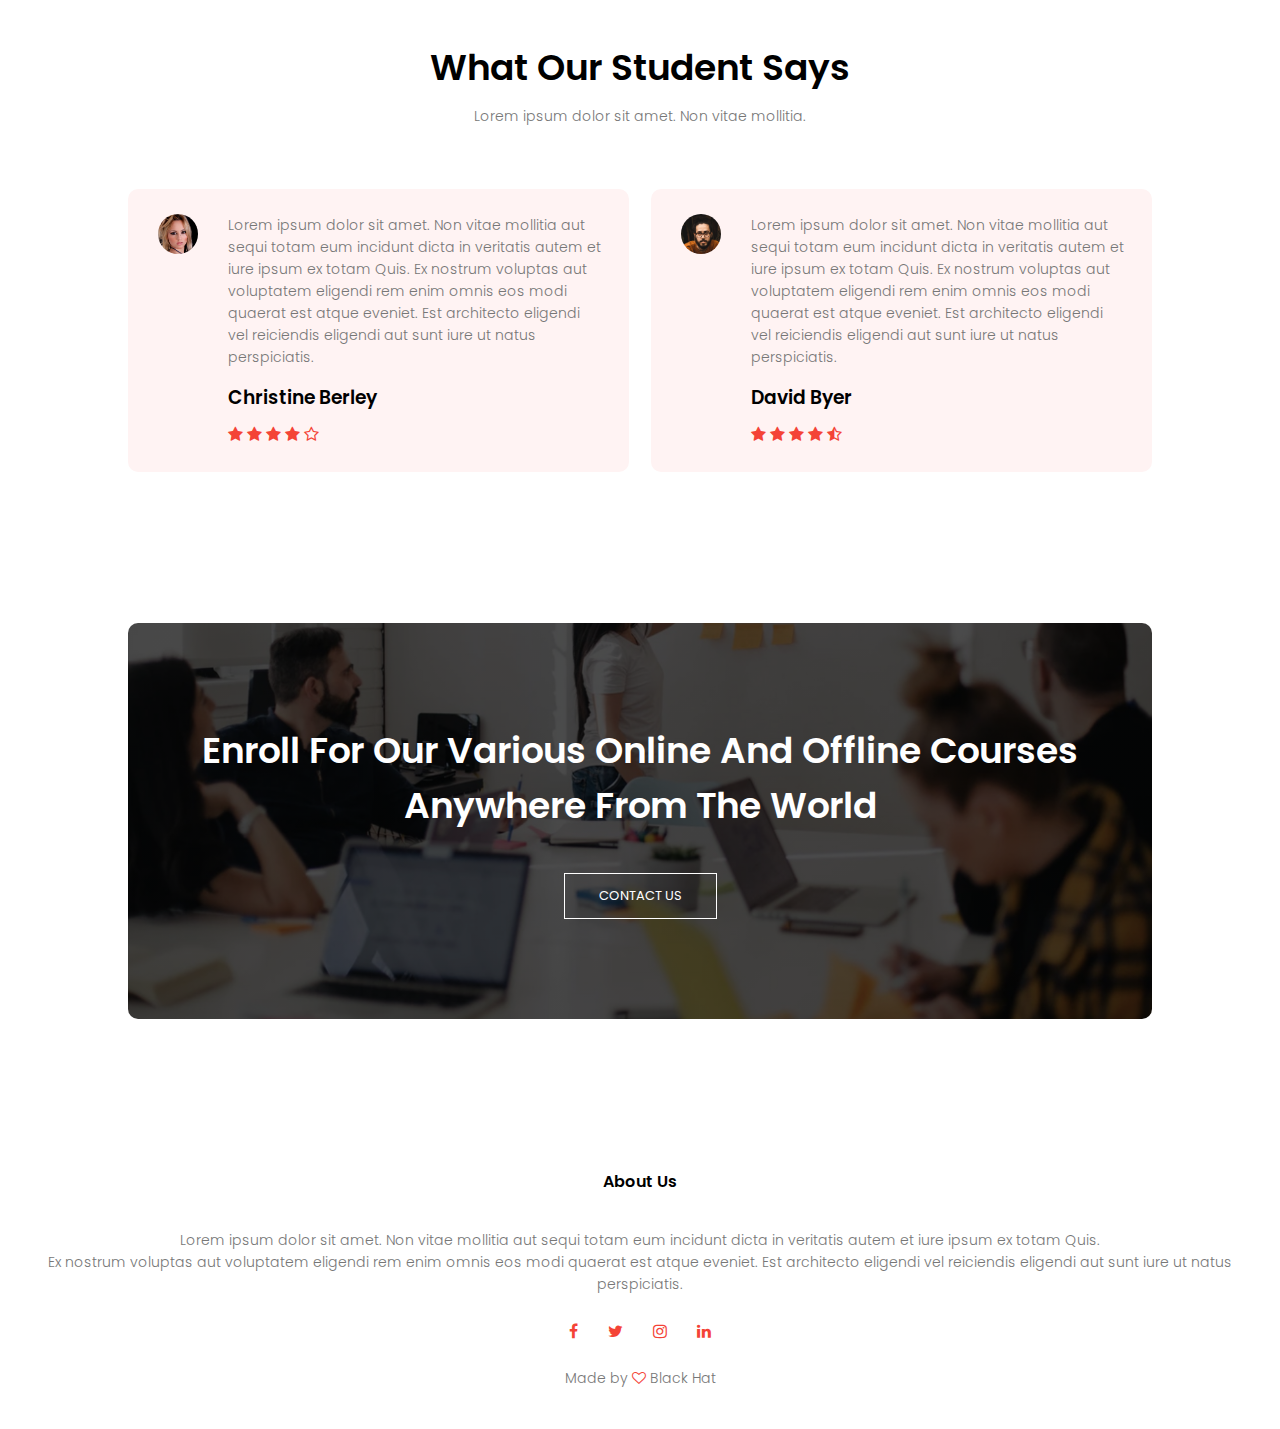
==== commit 8a15d6e0: "changed about section" ====
--- a/index.html
+++ b/index.html
@@ -68,7 +68,7 @@
              </div>
              </div>
             <div class="campus-col">
-            <img src="images/rcetbhilai.png">
+            <img src="images/rcet_bhilai.png">
             <div class="layer">
                 <h3>SYDNEY INTERNATIONAL SCHOOL</h3>
                 </div>
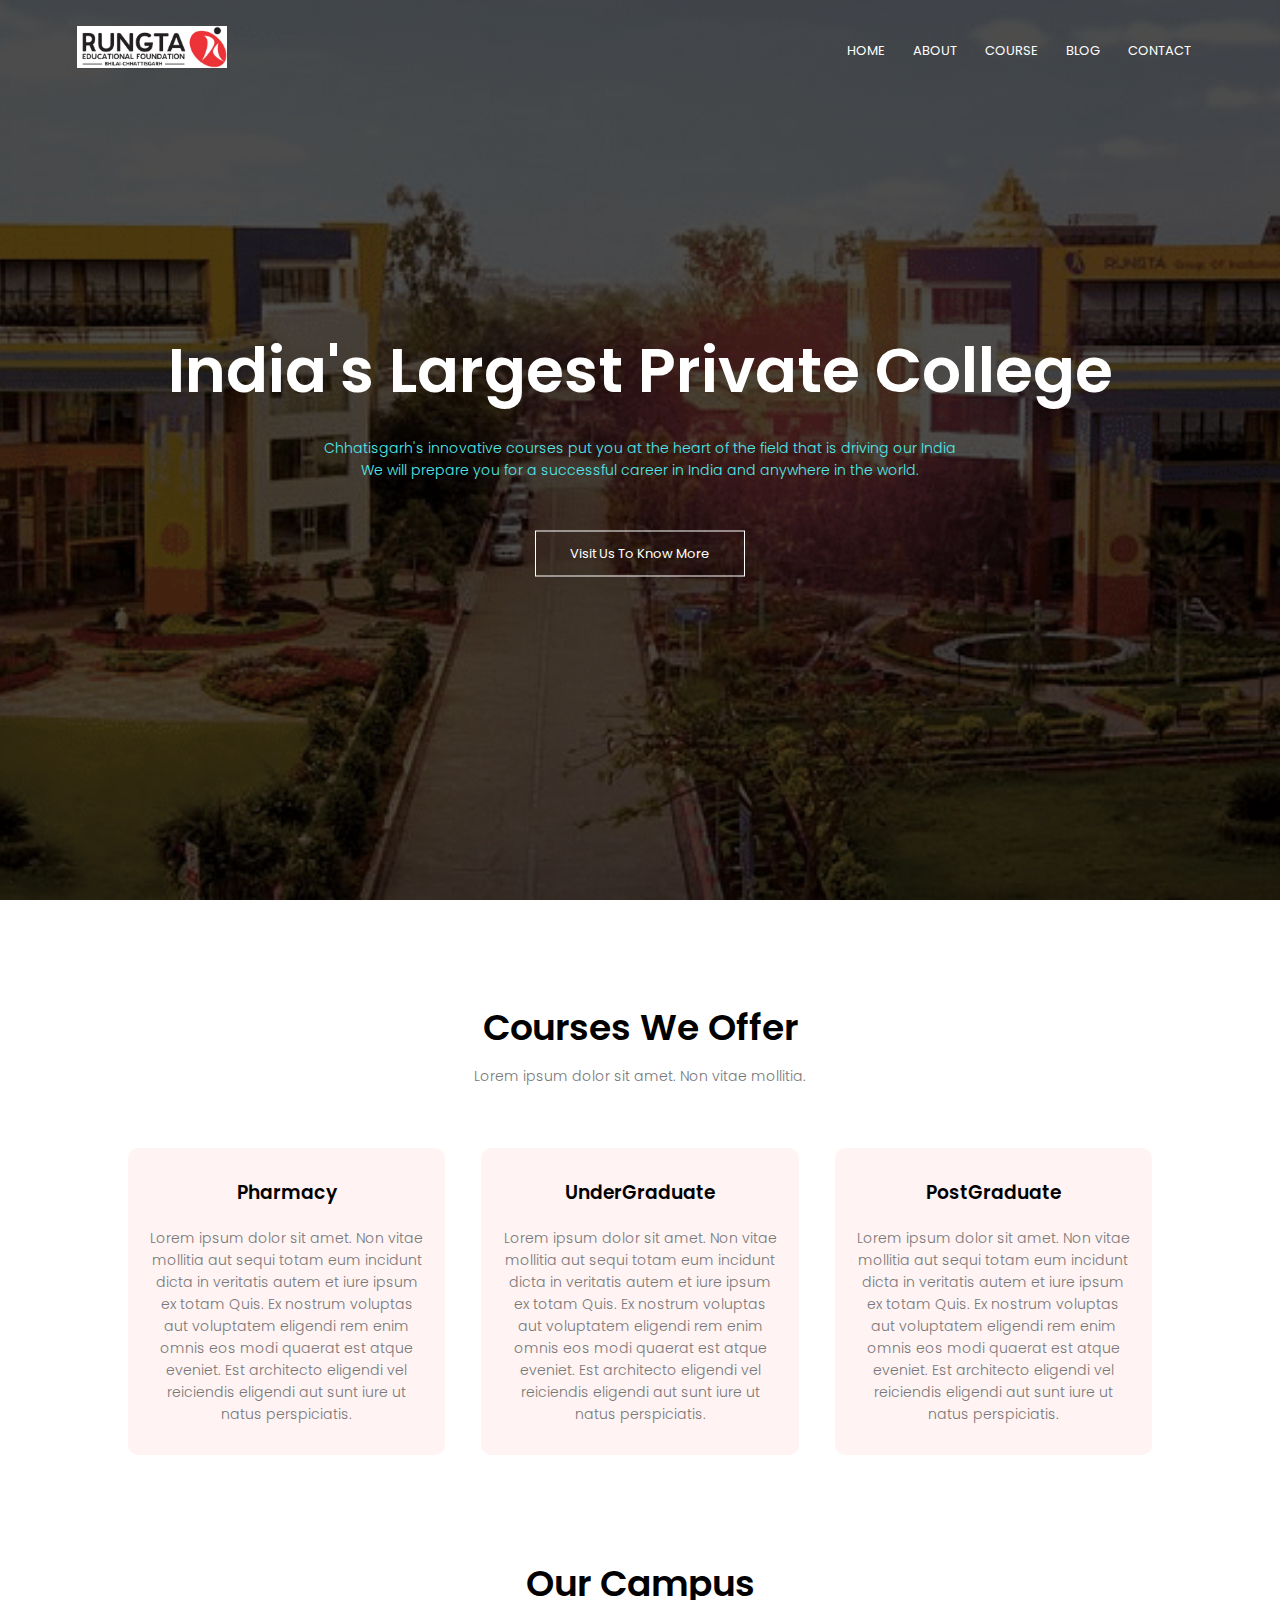
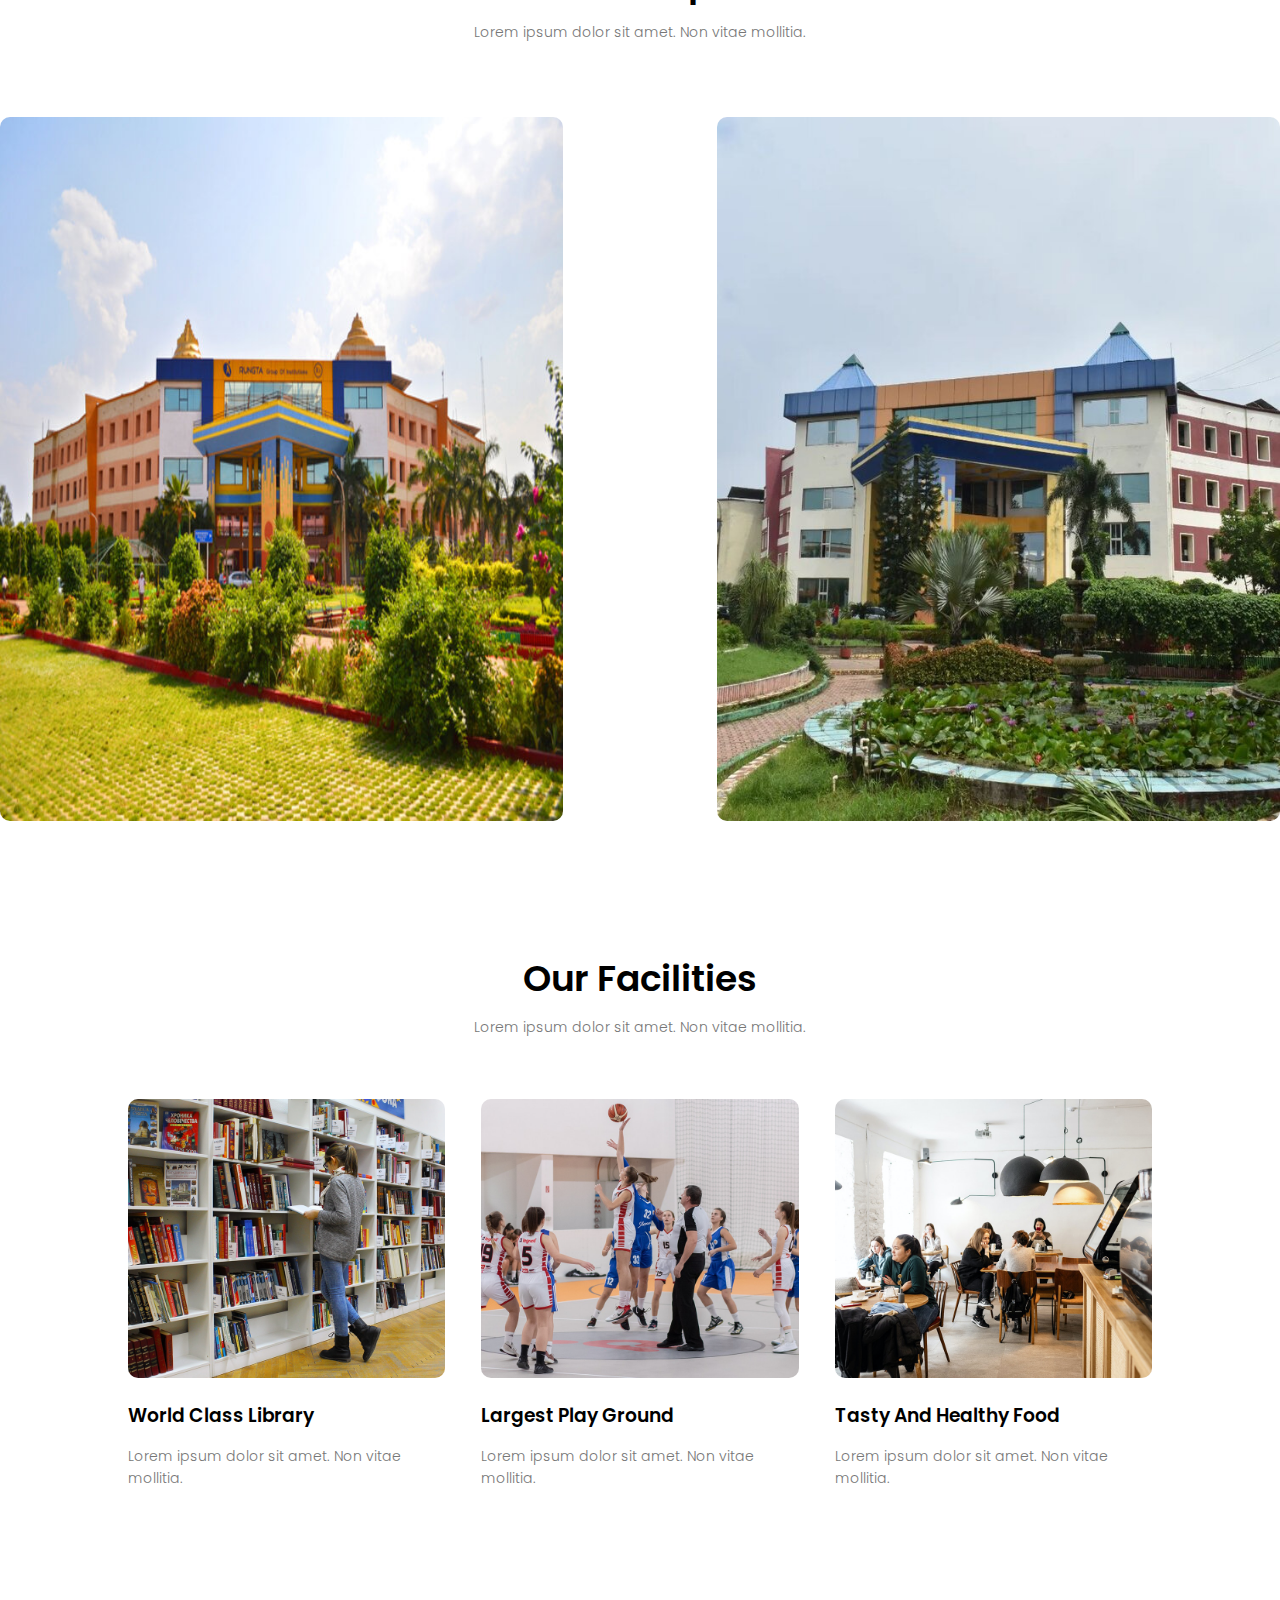
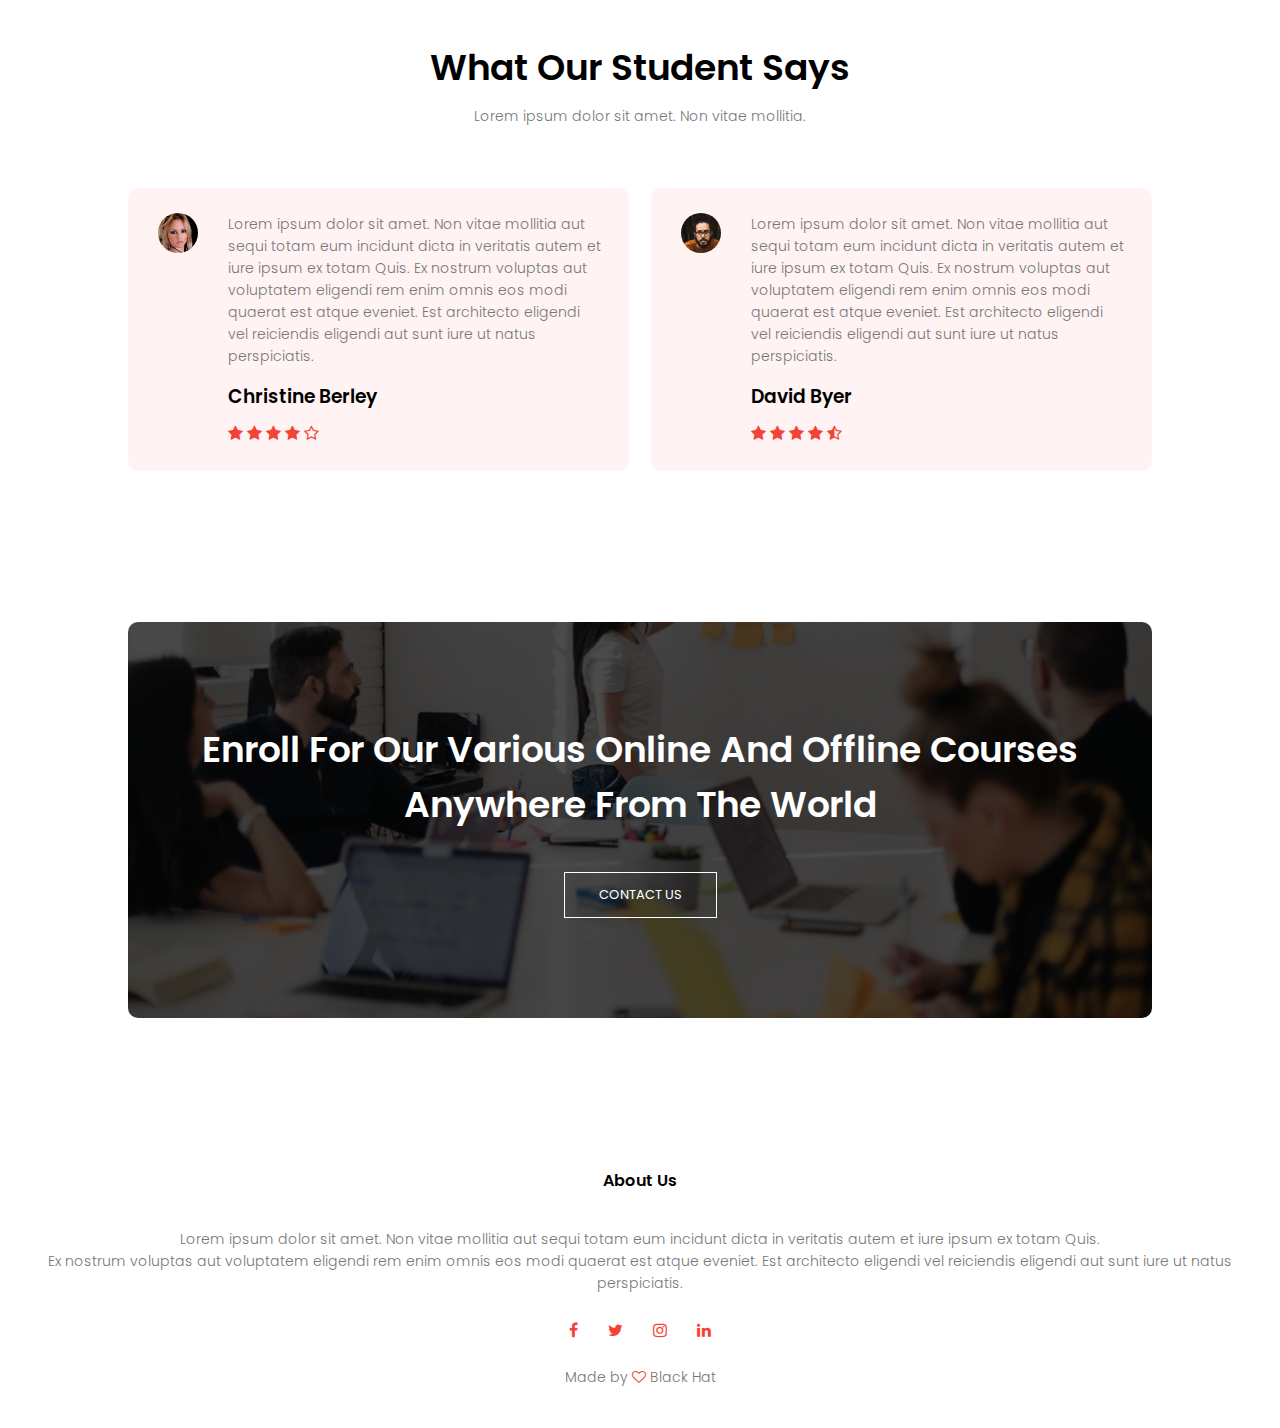
==== commit 9557549d: "added college img" ====
--- a/index.html
+++ b/index.html
@@ -62,15 +62,15 @@
         
         <div class="row">
         <div class="campus-col">
-            <img src="images/rcet.png">
+            <img src="images/Rungta_College_Campus.jpg">
             <div class="layer">
-                <h3>SISTC</h3>
+                <h3>RCET A BLOCK</h3>
              </div>
              </div>
             <div class="campus-col">
-            <img src="images/rcet_bhilai.png">
+            <img src="images/B_Block.jpg">
             <div class="layer">
-                <h3>SYDNEY INTERNATIONAL SCHOOL</h3>
+                <h3>RCET B BLOCK</h3>
                 </div>
             </div>
         </div>
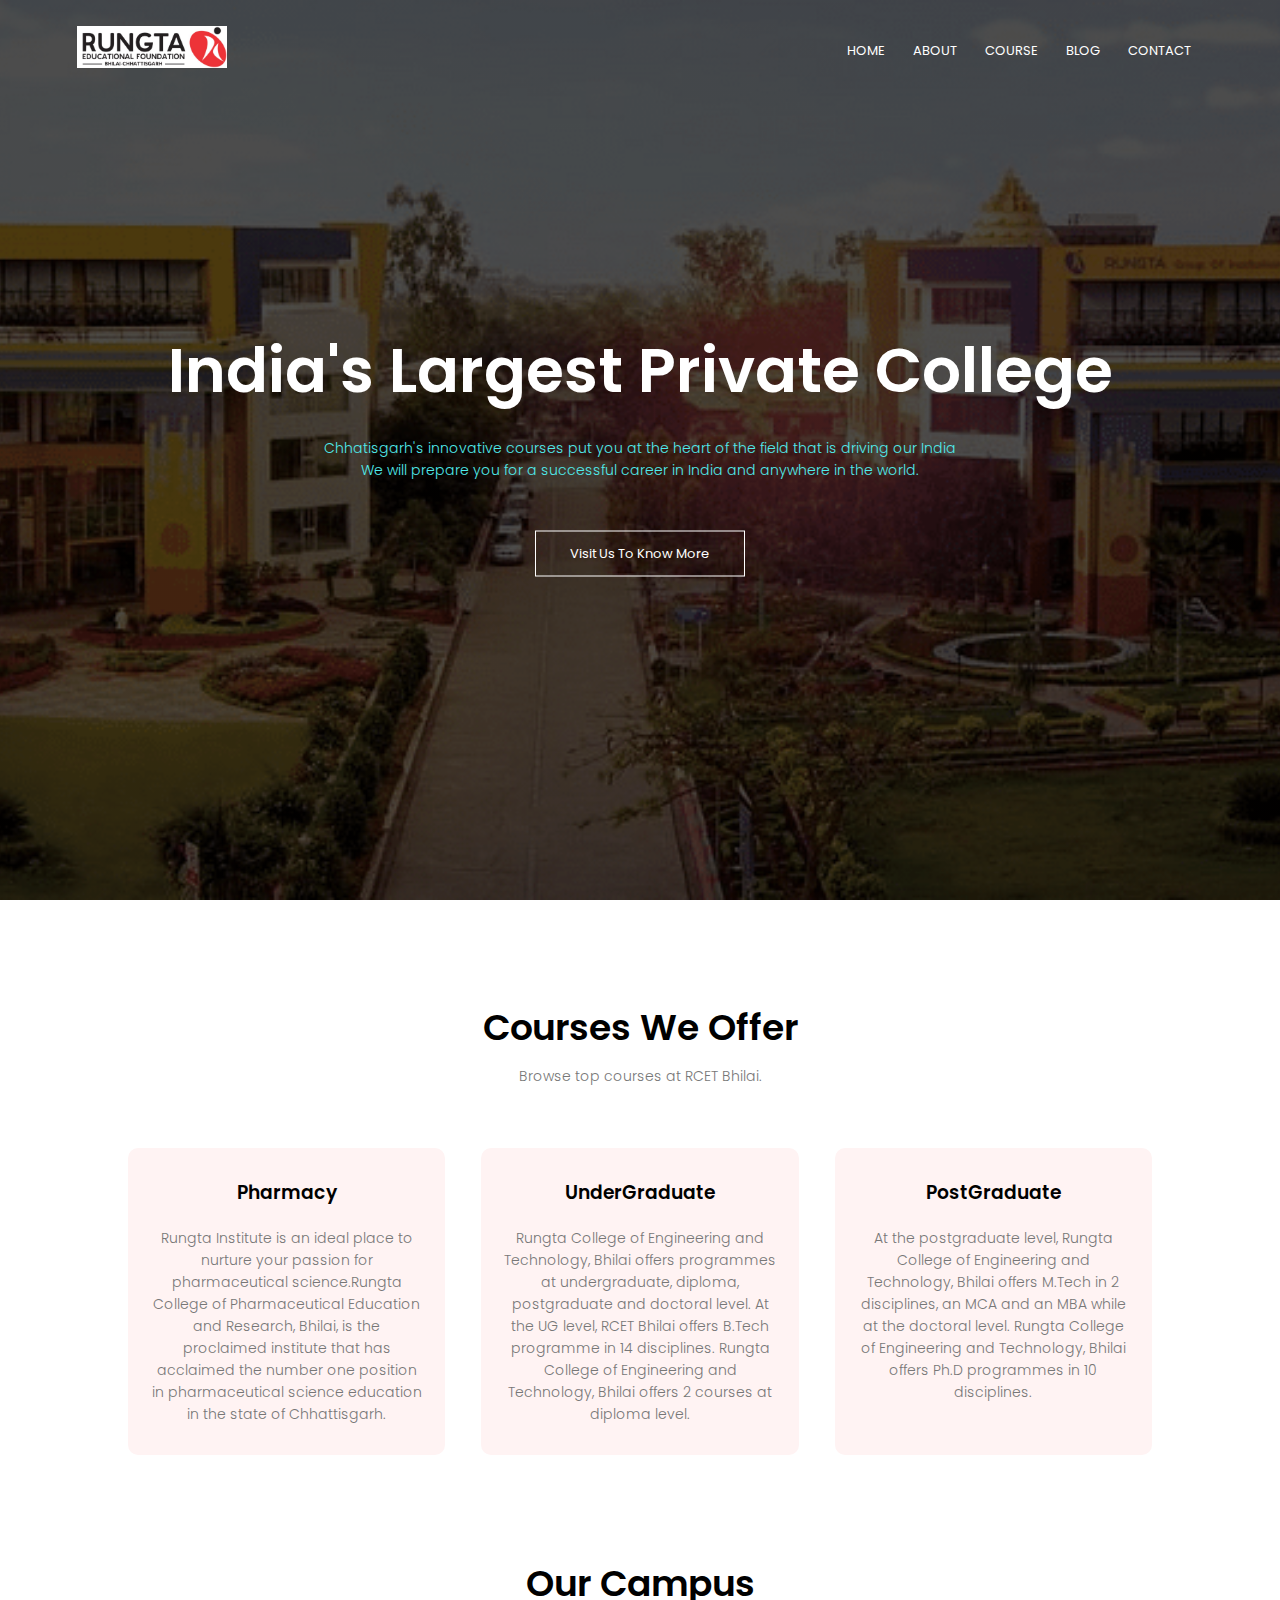
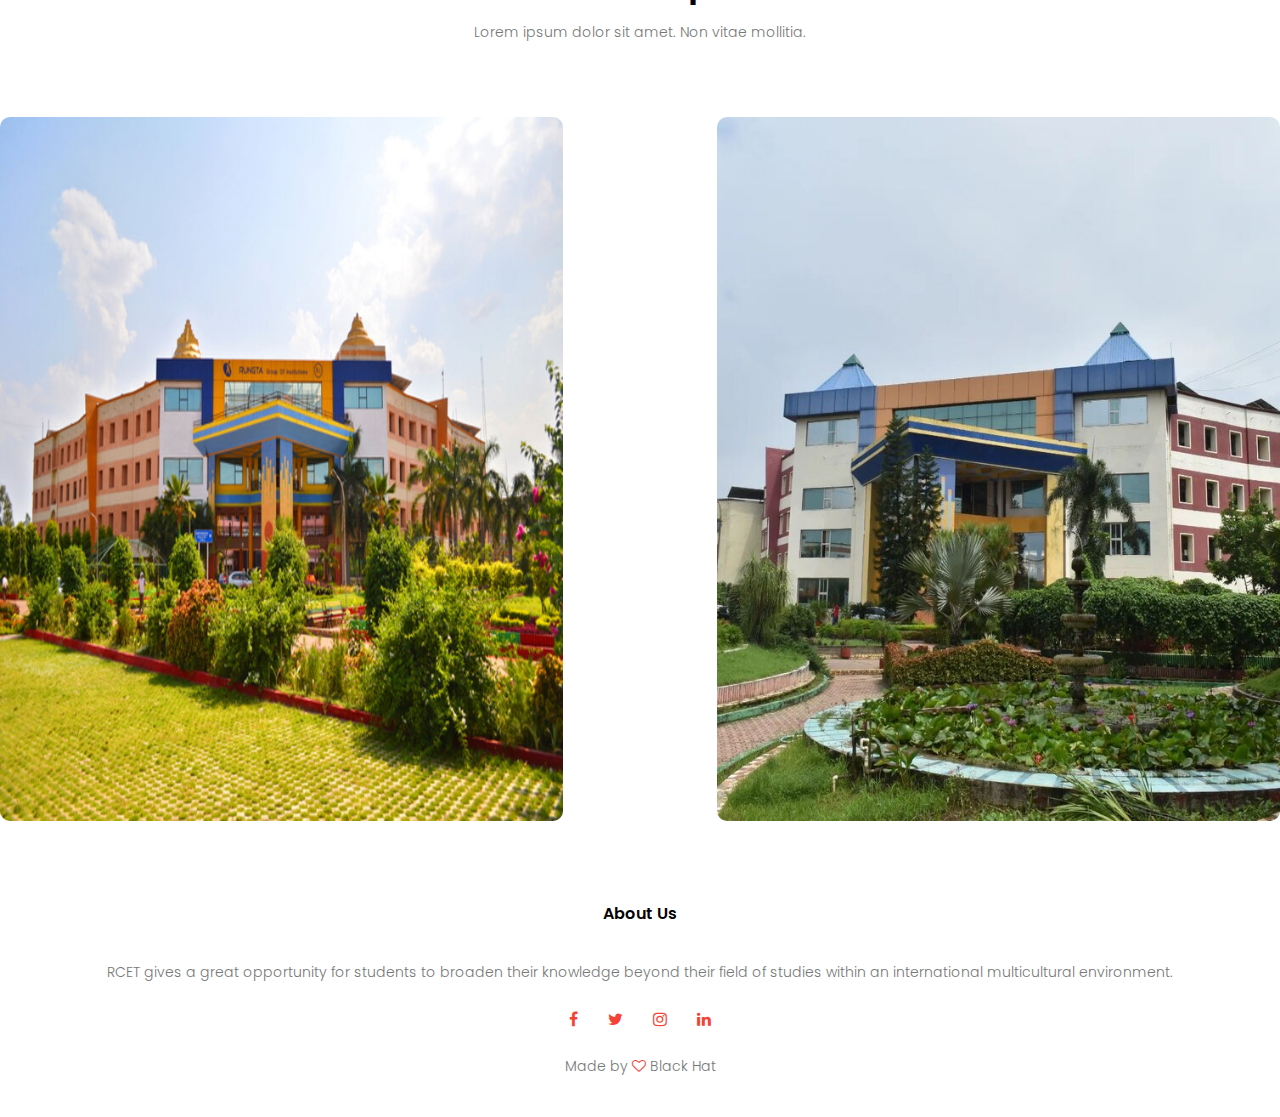
==== commit 23da0942: "new one" ====
--- a/index.html
+++ b/index.html
@@ -36,20 +36,20 @@
     <!-------Course------->
     <section class="course">
         <h1>Courses We Offer</h1>
-        <p>Lorem ipsum dolor sit amet. Non vitae mollitia. </p>
+        <p>Browse top courses at RCET Bhilai.</p>
         
         <div class="row">
         <div class="course-col">
            <h3>Pharmacy</h3> 
-            <p>Lorem ipsum dolor sit amet. Non vitae mollitia aut sequi totam eum incidunt dicta in veritatis autem et iure ipsum ex totam Quis. Ex nostrum voluptas aut voluptatem eligendi rem enim omnis eos modi quaerat est atque eveniet. Est architecto eligendi vel reiciendis eligendi aut sunt iure ut natus perspiciatis.</p>  
+            <p>Rungta Institute is an ideal place to nurture your passion for pharmaceutical science.Rungta College of Pharmaceutical Education and Research, Bhilai, is the proclaimed institute that has acclaimed the number one position in pharmaceutical science education in the state of Chhattisgarh.</p>  
             </div>
             <div class="course-col">
            <h3>UnderGraduate</h3> 
-            <p>Lorem ipsum dolor sit amet. Non vitae mollitia aut sequi totam eum incidunt dicta in veritatis autem et iure ipsum ex totam Quis. Ex nostrum voluptas aut voluptatem eligendi rem enim omnis eos modi quaerat est atque eveniet. Est architecto eligendi vel reiciendis eligendi aut sunt iure ut natus perspiciatis.</p>  
+            <p>Rungta College of Engineering and Technology, Bhilai offers programmes at undergraduate, diploma, postgraduate and doctoral level. At the UG level, RCET Bhilai offers B.Tech programme in 14 disciplines. Rungta College of Engineering and Technology, Bhilai offers 2 courses at diploma level.</p>  
             </div>
             <div class="course-col">
            <h3>PostGraduate</h3> 
-            <p>Lorem ipsum dolor sit amet. Non vitae mollitia aut sequi totam eum incidunt dicta in veritatis autem et iure ipsum ex totam Quis. Ex nostrum voluptas aut voluptatem eligendi rem enim omnis eos modi quaerat est atque eveniet. Est architecto eligendi vel reiciendis eligendi aut sunt iure ut natus perspiciatis.</p>  
+            <p>At the postgraduate level, Rungta College of Engineering and Technology, Bhilai offers M.Tech in 2 disciplines, an MCA and an MBA while at the doctoral level.  Rungta College of Engineering and Technology, Bhilai offers Ph.D programmes in 10 disciplines. </p>  
             </div>
         </div>
     </section>
@@ -76,78 +76,12 @@
         </div>
     </section>
     
-    <!-----Facilities----->
-    <section class="facilities">
-    <h1>Our Facilities</h1>
-        <p>Lorem ipsum dolor sit amet. Non vitae mollitia. </p>
-        
-        <div class="row">
-        <div class="facilities-col">
-        <img src="images/library.png">
-            <h3>World Class Library</h3>
-            <p>Lorem ipsum dolor sit amet. Non vitae mollitia. </p>
-            </div>
-         <div class="facilities-col">
-        <img src="images/basketball.png">
-            <h3>Largest Play Ground</h3>
-            <p>Lorem ipsum dolor sit amet. Non vitae mollitia. </p>
-        </div>
- <div class="facilities-col">
-        <img src="images/cafeteria.png">
-            <h3>Tasty And Healthy Food</h3>
-            <p>Lorem ipsum dolor sit amet. Non vitae mollitia. </p>
-        </div>
-        </div>
-     </section>
-
-    <!-----testimonials----->
-    
-    <section class="testimonials">
-         <h1>What Our Student Says</h1>
-            <p>Lorem ipsum dolor sit amet. Non vitae mollitia. </p>
-        <div class="row">
-        <div class="testimonial-col">
-            <img src="images/user1.jpg">
-            <div>
-                <p>Lorem ipsum dolor sit amet. Non vitae mollitia aut sequi totam eum incidunt dicta in veritatis autem et iure ipsum ex totam Quis. Ex nostrum voluptas aut voluptatem eligendi rem enim omnis eos modi quaerat est atque eveniet. Est architecto eligendi vel reiciendis eligendi aut sunt iure ut natus perspiciatis.</p>  
-                <h3>Christine Berley</h3>
-                <i class="fa fa-star"></i>
-                <i class="fa fa-star"></i>
-                <i class="fa fa-star"></i>
-                <i class="fa fa-star"></i>
-                <i class="fa fa-star-o"></i>
-            </div>
-          </div>
-            <div class="testimonial-col">
-            <img src="images/user2.jpg">
-            <div>
-                <p>Lorem ipsum dolor sit amet. Non vitae mollitia aut sequi totam eum incidunt dicta in veritatis autem et iure ipsum ex totam Quis. Ex nostrum voluptas aut voluptatem eligendi rem enim omnis eos modi quaerat est atque eveniet. Est architecto eligendi vel reiciendis eligendi aut sunt iure ut natus perspiciatis.</p>  
-                <h3>David Byer</h3>
-                <i class="fa fa-star"></i>
-                <i class="fa fa-star"></i>
-                <i class="fa fa-star"></i>
-                <i class="fa fa-star"></i>
-                <i class="fa fa-star-half-o"></i>
-            </div>
-          </div>
-        </div>
-    
-    
-    </section>
-    
-    <!-----Call To Action----->
-    
-    <section class="cta">
-        <h1>Enroll For Our Various Online And Offline Courses <br>Anywhere From The World</h1>
-        <a href="" class="hero-btn">CONTACT US</a>
-    </section>
-    
     
     <!------Footer------>
     
     <section class="footer">
         <h4>About Us</h4>
-        <p>Lorem ipsum dolor sit amet. Non vitae mollitia aut sequi totam eum incidunt dicta in veritatis autem et iure ipsum ex totam Quis.<br> Ex nostrum voluptas aut voluptatem eligendi rem enim omnis eos modi quaerat est atque eveniet. Est architecto eligendi vel reiciendis eligendi aut sunt iure ut natus perspiciatis.</p>
+        <p>RCET gives a great opportunity for students to broaden their knowledge beyond their field of studies within an international multicultural environment.</p>
         <div class="icons">
         <i class="fa fa-facebook"></i>
              <i class="fa fa-twitter"></i>
--- a/style.css
+++ b/style.css
@@ -212,99 +212,6 @@
     opacity: 1;
 }
 
-/*------facilities------*/
-
-.facilities{
-    width: 80%;
-    margin: auto;
-    text-align: center;
-    padding-top: 100px;
-}
-.facilities-col{
-    flex-basis: 31%;
-    border-radius: 10px;
-    margin-bottom: 5%;
-    text-align: left;
-}
-.facilities-col img{
-    width: 100%;
-    border-radius: 10px;
-}
-
-.facilities-col p{
-    padding: 0;
-}
-.facilities-col h3{
-    margin-top: 16px;
-    margin-bottom: 15px;
-    text-align: left;
-}
-
-/*-----testimonials-----*/
-
-.testimonials{
-   width: 80%;
-    margin: auto;
-    padding-top: 100px;
-    text-align: center;
-}
-.testimonial-col{
-    flex-basis: 44%;
-    border-radius: 10px;
-    margin-bottom: 5%;
-    text-align: left;
-    background: #fff3f3;
-    padding: 25px;
-    cursor: pointer;
-    display: flex;
-}
-.testimonial-col img{
-    height: 40px;
-    margin-left: 5px;
-    margin-right: 30px;
-    border-radius: 50%;
-}
-.testimonial-col p{
-    padding: 0;
-}
-.testimonial-col h3{
-    margin-top: 15px;
-    text-align: left;
-}
-.testimonial-col .fa{
-    color: #f44336;
-}
-@media(max-width: 700px){
-    .testimonial-col img{
-    margin-left: 0px;
-    margin-right: 15px;
-   }
-}
-
-/*-----call to action-----*/
-
-.cta{
-    margin: 100px auto;
-    width: 80%;
-    background-image: linear-gradient(rgba(0,0,0,0.7),rgba(0,0,0,0.7)),url(images/banner2.jpg);
-    background-position: center;
-    background-size: cover;
-    border-radius: 10px;
-    text-align: center;
-    padding: 100px 0;
-}
-
-.cta h1{
-    color: #fff;
-    margin-bottom: 40px;
-    padding: 0;   
-}
-
-@media(max-width: 700px){
-    .cta h1{
-      font-size: 24px;  
-    }
-}
 
 /*------footer------*/
 
@@ -328,150 +235,3 @@
 .fa-heart-o{
     color: #f44336; 
 }
-
-/*------about us page------*/
-
-.sub-header{
-    height: 50vh;
-    width: 100;
-    background-image: linear-gradient(rgba(4,9,30,0.7),rgba(4,9,30,0.7)),url(images/background.jpg);
-    background-position: center;
-    background-size: cover;
-    text-align: center;
-    color: #fff;
-}
-.sub-header h1{
-    margin-top: 100px;
-}
-
-.about-us{
-    width: 80%;
-    margin: auto;
-    padding-top: 80px;
-    padding-bottom: 50px;
-}
-
-.about-col{
-    flex-basis: 48%;
-    padding: 30px 2px;
-}
-.about-col img{
-    width: 100%;
-}
-
-.about-col h1{
-    padding-top: 0;
-}
-.about-col p{
-    padding: 15px 0 25px;
-}
-
-.red-btn{
-    border: 1px solid #f44336;
-    background: transparent;
-    color: #f44336;
-}
-
-.red-btn:hover{
-    color: darkgreen;
-}
-
-/*------blog-content------*/
-
-.blog-content{
-    width: 80%;
-    margin: auto;
-    padding: 60px 0;
-}
-.blog-left{
-    flex-basis: 65%;
-}
-.blog-left img{
-    width: 100%;
-}
-.blog-left h2{
-    color: #222;
-    font-weight: 600;
-    margin: 30px 0;
-}
-.blog-left p{
-    color: #999;
-    padding: 0;
-}
-
-
-.blog-right{
-    flex-basis: 32%; 
-}
-.blog-right h3{
-    background: #f44336;
-    color: #fff;
-    padding: 7px 0;
-    font-size: 16px;
-    margin-bottom: 20px;
-}
-.blog-right div{
-    display: flex;
-    align-items: center;
-    justify-content: space-between;
-    color: #555;
-    padding: 8px;
-    box-sizing: border-box;
-}
-
-.comment-box{
-    border: 1px solid #ccc;
-    margin: 50px 0;
-    padding: 10px 20px;
-}
-.comment-box h3{
-    text-align: left;
-}
-.comment-form input, .comment-form textarea{
-    width: 100%;
-    padding: 10px;
-    margin: 15px 0;
-    box-sizing: border-box;
-    border: none;
-    outline: none;
-    background: #f0f0f0;
-}
-
-.comment-form button{
-    margin: 10px 0;
-}
-
-@media(max-width:700px){
-    .sub-header h1{
-        font-size: 24px;
-    }
-}
-
-
-
-
-
-
-
-
-
-
-
-
-
-
-
-
-
-
-
-
-
-
-
-
-
-
-
-
-
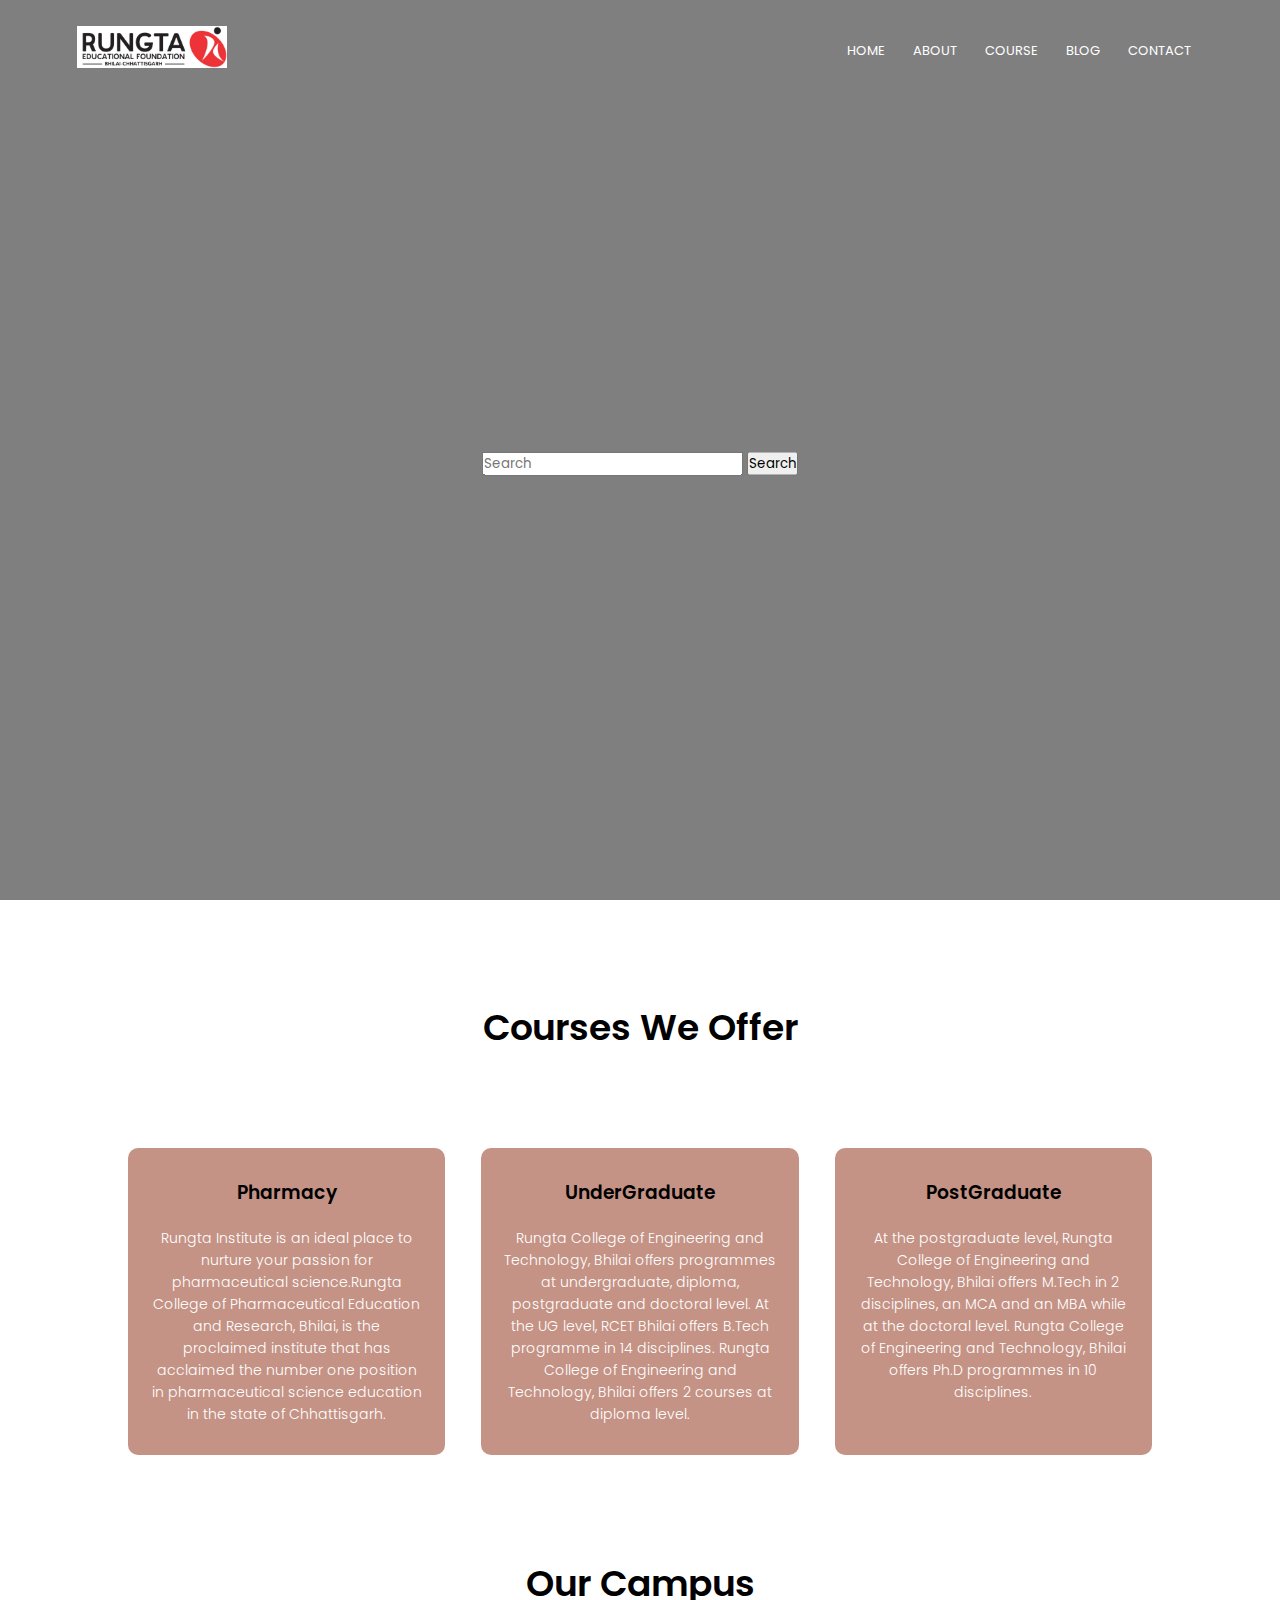
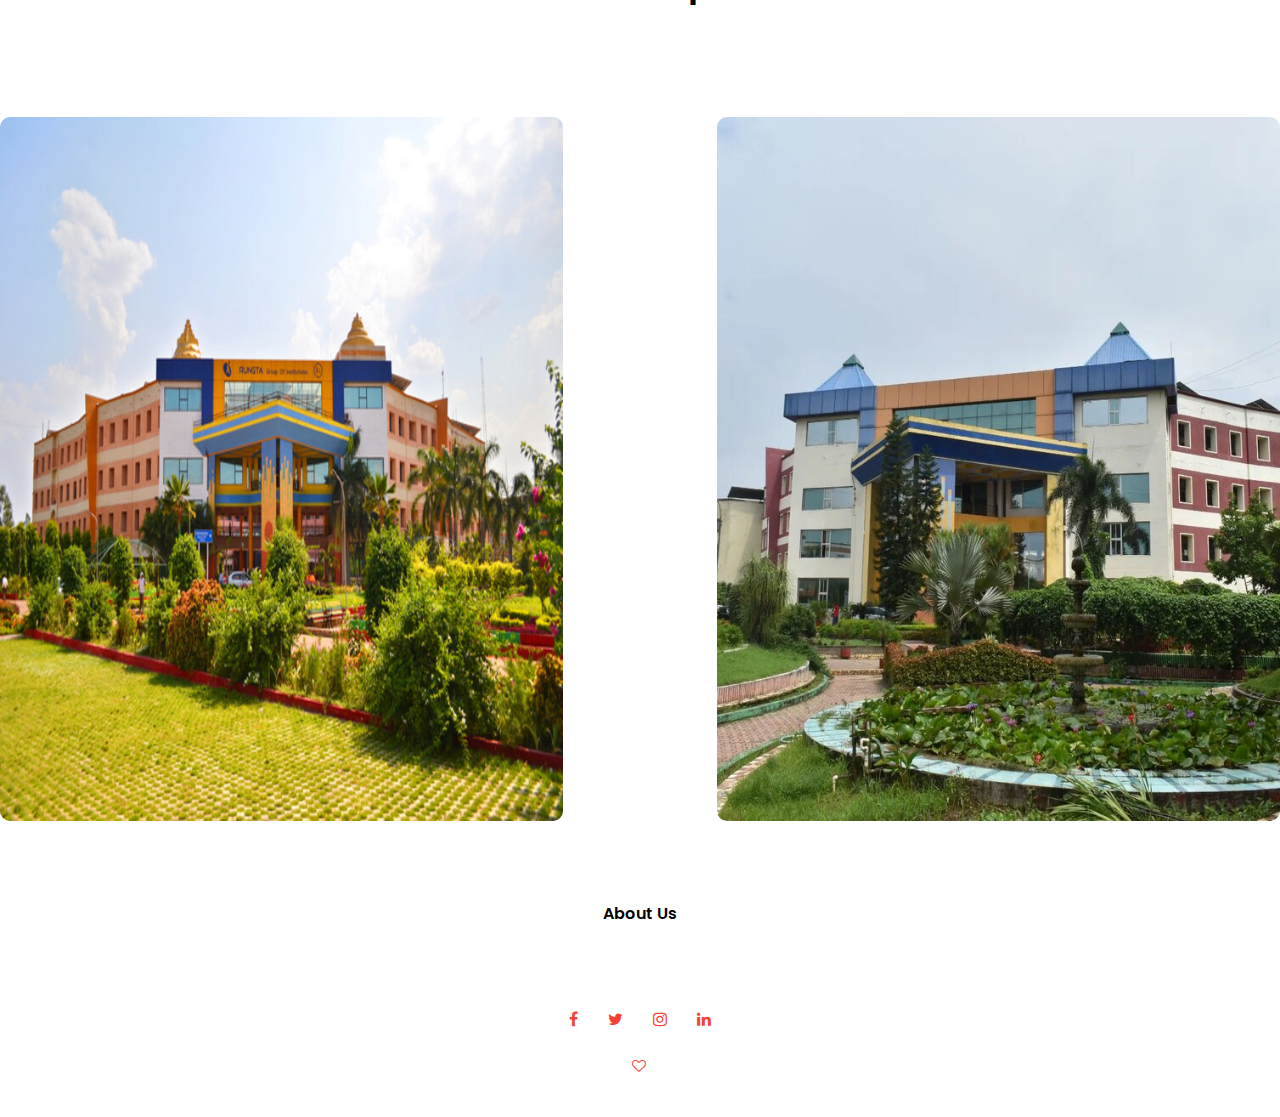
==== commit 6f8e954a: "Added search bar" ====
--- a/index.html
+++ b/index.html
@@ -25,11 +25,11 @@
          <i class="fa fa-bars" onclick="showMenu()"></i>
      </nav>
      <div class="text-box">
-         <h1>India's Largest Private College</h1>
-         <p> Chhatisgarh's innovative courses put you at the heart of the field that is driving our India<br> We will prepare you for a successful career in India and anywhere in the world.
-</p>
-         <a href="" class="hero-btn">Visit Us To Know More</a>
-     </div>
+        <i class="fa-solid fa magnifying-glass"></i>
+        <form action="/search"> <input type="text" name="query" placeholder="Search">
+          <button type="submit">Search</button>
+        </form>
+      </div>
 
 
     </section>
@@ -57,7 +57,7 @@
     <!-----campus----->
     <section class="campus">
     <h1>Our Campus</h1>
-    <p>Lorem ipsum dolor sit amet. Non vitae mollitia. </p>
+    <p>Rungta college is Chhattisgarh's best Engineering institution established in 150+ acres sprawling lush green campus with smart & new age pedagogy structure.</p>
         
         
         <div class="row">
--- a/style.css
+++ b/style.css
@@ -6,10 +6,15 @@
 .header{
     min-height: 100vh;
     width: 100%;
- background-image:  linear-gradient(rgba(0,0,0,0.7),rgba(0,0,0,0.7)),url(images/banner.png);
+ background-image:  linear-gradient(rgba(0,0,0,0.5),rgba(0,0,0,0.5)),url(video/rungta.mp4);
 background-position: center;
 background-size: cover;
 position: relative;
+<div class="search-bar">
+  <form action="/search"> <input type="text" name="query" placeholder="Search...">
+    <button type="submit">Search</button>
+  </form>
+</div>
 }
 nav{
     display: flex;
@@ -129,7 +134,7 @@
 }
 
 p{
-    color: #777;
+    color: #fff;
     font-size: 14px;
     font-weight: 300;
     line-height: 22px;
@@ -143,7 +148,7 @@
 }
 .course-col{
     flex-basis: 31%;
-    background: #fff3f3;
+    background: #c49385;
     border-radius: 10px;
     margin-bottom: 5%;
     padding: 20px 12px;
@@ -235,3 +240,36 @@
 .fa-heart-o{
     color: #f44336; 
 }
+
+.search-bar {
+    display: flex;
+    align-items: flex-start;
+    justify-content: flex-end;
+    position: absolute;
+    float: right;
+    padding: 10px;
+    background-color: #f2f2f2; /* Light gray background */
+    border-radius: 5px;
+    margin-bottom: 20px;
+  }
+  .search-bar input[type="text"] {
+    width: 100%;
+    padding: 10px;
+    border: 1px solid #ccc;
+    border-radius: 5px;
+    font-size: 16px;
+    outline: none; /* Remove default focus outline */
+  }
+  
+  .search-bar button {
+    background-color: rgba(242, 242, 242, 0.5)
+    color: #ccc;
+    border: none;
+    padding: 1px 5px;
+    border-radius: 5px;
+    cursor: pointer;
+  }
+  
+  .search-bar button:hover {
+    background-color: rgba(242, 242, 242, 0.5); 
+  }  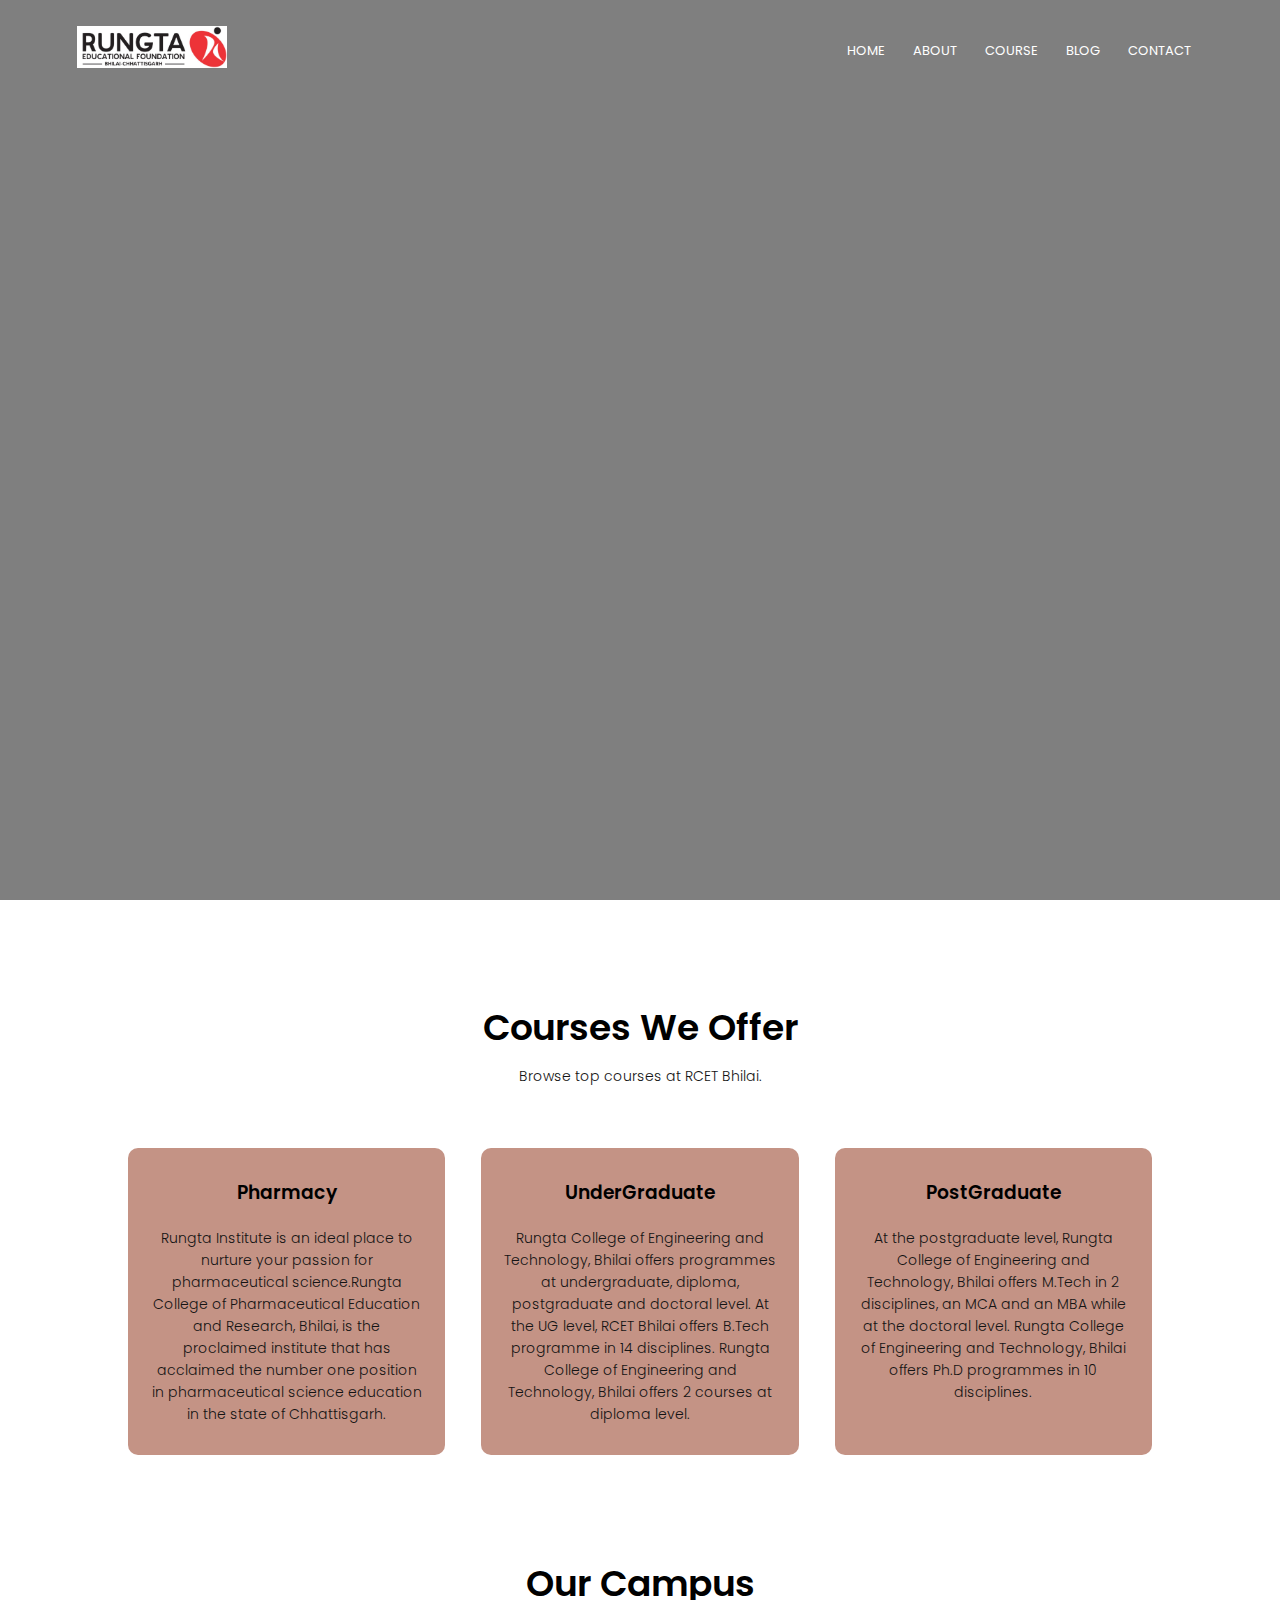
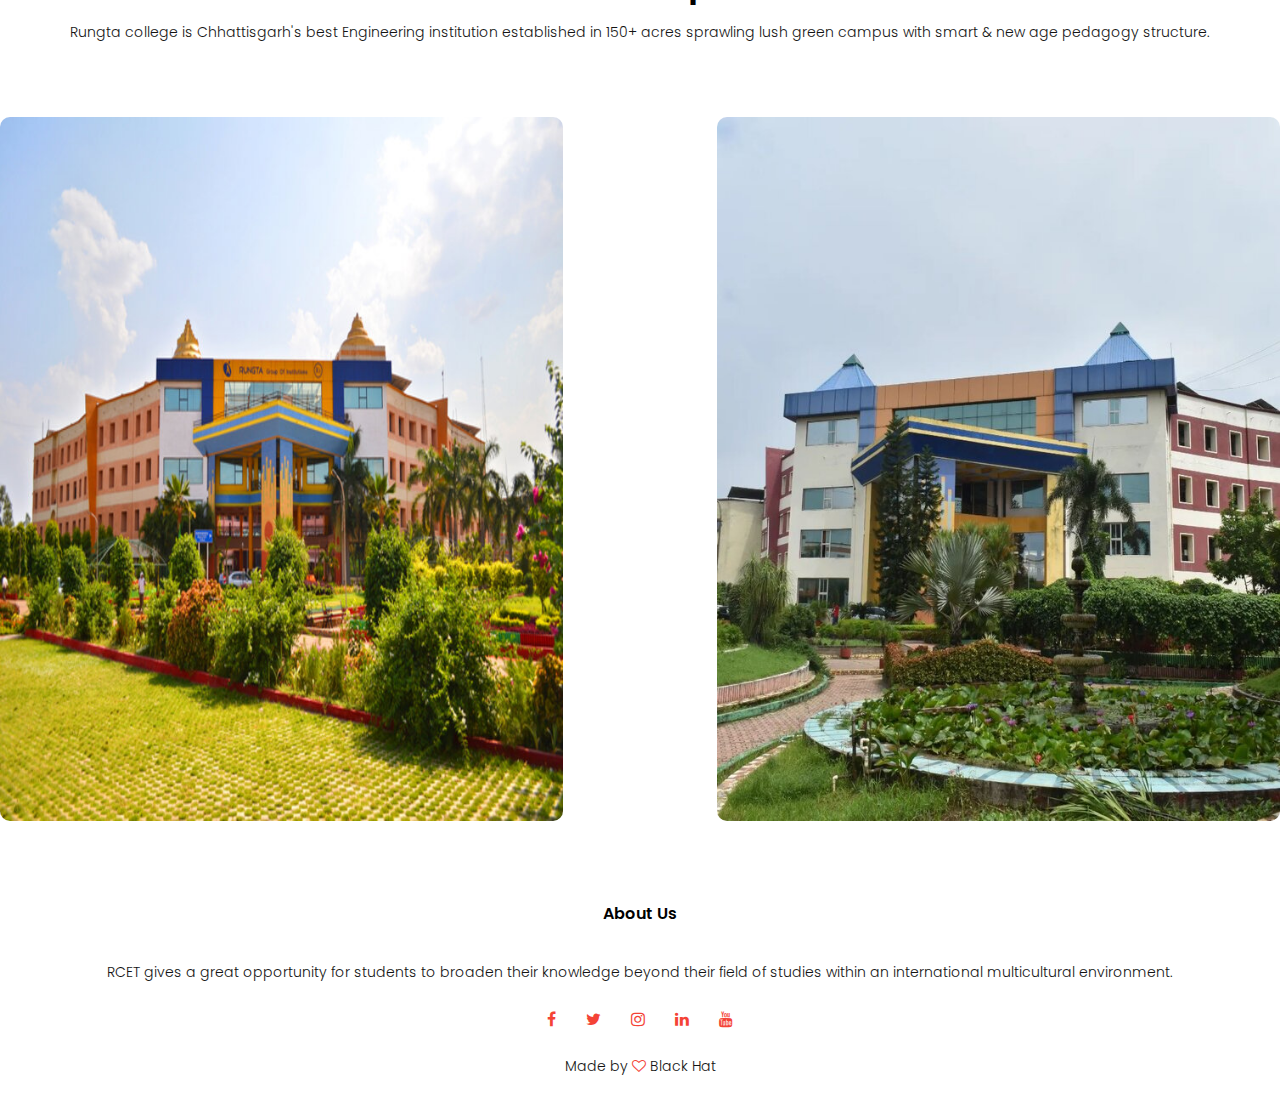
==== commit 28b0e09f: "done" ====
--- a/index.html
+++ b/index.html
@@ -12,24 +12,21 @@
  <section class="header">
      <nav>
      <a href="index.html"><img src="images/logo.jpeg"></a>
+     
          <div class="nav-links" id="navLinks">
              <i class="fa fa-times" onclick="hideMenu()"></i>
          <ul>
-             <li><a href="index.html">HOME</a></li>
-              <li><a href="about.html">ABOUT</a></li>
-              <li><a href="course.html">COURSE</a></li>
-              <li><a href="blog.html">BLOG</a></li>
+             <li></li>
+             <li><a href="">HOME</a></li>
+              <li><a href="">ABOUT</a></li>
+              <li><a href="">COURSE</a></li>
+              <li><a href="">BLOG</a></li>
               <li><a href="">CONTACT</a></li>
              </ul>
          </div>
          <i class="fa fa-bars" onclick="showMenu()"></i>
      </nav>
-     <div class="text-box">
-        <i class="fa-solid fa magnifying-glass"></i>
-        <form action="/search"> <input type="text" name="query" placeholder="Search">
-          <button type="submit">Search</button>
-        </form>
-      </div>
+     
 
 
     </section>
@@ -83,10 +80,11 @@
         <h4>About Us</h4>
         <p>RCET gives a great opportunity for students to broaden their knowledge beyond their field of studies within an international multicultural environment.</p>
         <div class="icons">
-        <i class="fa fa-facebook"></i>
-             <i class="fa fa-twitter"></i>
-             <i class="fa fa-instagram"></i>
-             <i class="fa fa-linkedin"></i>
+        <a href="https://www.facebook.com/RungtaCollege" target="_blank"><i class="fa fa-facebook"></i></a>
+             <a href="https://twitter.com/RungtaCollege"><i class="fa fa-twitter"></i></a>
+             <a href="https://www.instagram.com/rungtacollege/"><i class="fa fa-instagram"></i></a>
+             <a href="https://www.linkedin.com/company/rungtacollege"><i class="fa fa-linkedin"></i></a>
+            <a href="http://www.youtube.com/@RungtaAcInR1"> <i class="fa fa-youtube"></i></a>
         </div>
         <p>Made by <i class="fa fa-heart-o"></i> Black Hat </p>
     </section>
--- a/style.css
+++ b/style.css
@@ -10,11 +10,6 @@
 background-position: center;
 background-size: cover;
 position: relative;
-<div class="search-bar">
-  <form action="/search"> <input type="text" name="query" placeholder="Search...">
-    <button type="submit">Search</button>
-  </form>
-</div>
 }
 nav{
     display: flex;
@@ -134,7 +129,7 @@
 }
 
 p{
-    color: #fff;
+    color: #141414;
     font-size: 14px;
     font-weight: 300;
     line-height: 22px;
@@ -240,36 +235,3 @@
 .fa-heart-o{
     color: #f44336; 
 }
-
-.search-bar {
-    display: flex;
-    align-items: flex-start;
-    justify-content: flex-end;
-    position: absolute;
-    float: right;
-    padding: 10px;
-    background-color: #f2f2f2; /* Light gray background */
-    border-radius: 5px;
-    margin-bottom: 20px;
-  }
-  .search-bar input[type="text"] {
-    width: 100%;
-    padding: 10px;
-    border: 1px solid #ccc;
-    border-radius: 5px;
-    font-size: 16px;
-    outline: none; /* Remove default focus outline */
-  }
-  
-  .search-bar button {
-    background-color: rgba(242, 242, 242, 0.5)
-    color: #ccc;
-    border: none;
-    padding: 1px 5px;
-    border-radius: 5px;
-    cursor: pointer;
-  }
-  
-  .search-bar button:hover {
-    background-color: rgba(242, 242, 242, 0.5); 
-  }  